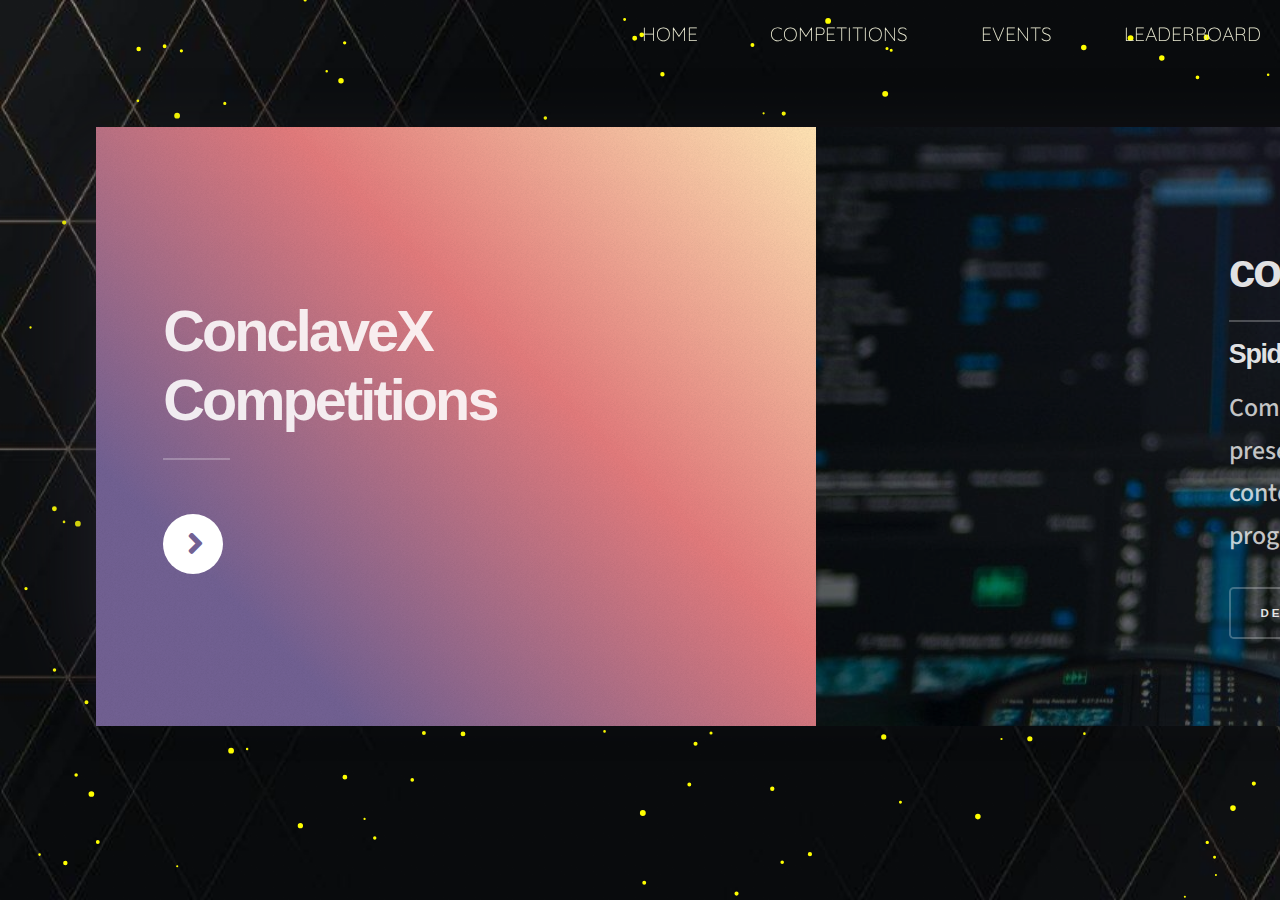
==== Events/index.html @ 96155883 "Description updated in events page" ====
<!DOCTYPE html>
<html>
  <head>
    <title>ConclaveX | Competitions</title>
    <meta charset="utf-8" />
    <meta
      name="viewport"
      content="width=device-width, initial-scale=1, user-scalable=no"
    />
    <link rel="stylesheet" href="assets/css/main.css" />
    <noscript
      ><link rel="stylesheet" href="assets/css/noscript.css"
    /></noscript>
    <link rel="stylesheet" href="./navBar.css" />
    <script src="https://ajax.googleapis.com/ajax/libs/jquery/3.5.1/jquery.min.js"></script>
  </head>
  <body class="is-preload">
    <header>
      <div class="container">
        <nav class="site-nav">
          <ul>
            <li>
              <a href="../index.html">Home</a>
            </li>
            <li>
              <a href="../Events/index.html">Competitions</a>
            </li>
            <li>
              <a href="../Timeline/index.html">Events</a>
            </li>
            <li>
              <a href="../Leaderboard/index.html">Leaderboard</a>
            </li>
            <!-- <li>
              <a href="../Sponsors/index.html">Sponsors</a>
            </li> -->
          </ul>
        </nav>

        <div class="menu-toggle">
          <div class="hamburger"></div>
        </div>
      </div>
    </header>
    <canvas id="canvas" style="z-index: 10"></canvas>
    <br /><br /><br /><br />
    <!-- Page Wrapper -->
    <div class="panel1">
      <div id="page-wrapper" style="padding-top: 0px; padding-bottom: 0px">
        <!-- Wrapper -->
        <div id="wrapper">
          <!-- <canvas id="canvas"></canvas> -->
          <!-- Panel (Banner) -->
          <section class="panel banner right">
            <div class="content color0 span-3-75">
              <h1 class="major">
                ConclaveX<br />
                Competitions
              </h1>
              <p></p>
              <ul class="actions">
                <li>
                  <a
                    href="#first"
                    class="button primary color1 circle icon solid fa-angle-right"
                    >Next</a
                  >
                </li>
              </ul>
            </div>
          </section>

          <!-- Panel (Spotlight) -->
          <section
            class="panel spotlight medium right"
            style="background: rgba(0, 0, 0, 1)"
            id="first"
          >
            <div class="content span-7">
              <h2 class="major">codeNITe AlgoCup</h2>
              <div
                style="
                  display: flex;
                  width: 100%;
                  justify-content: space-between;
                "
              >
                <h4>Spider R&D</h4>
                <h4>Prize: &#8377;10,000</h4>
              </div>
              <p>
                Competitive Programming Contest involves the host presenting a
                set of logical or mathematical problems, to the contestants, and
                they are required to write computer programs capable of solving
                each problem.
              </p>

              <div class="button-group">
                <a
                  href="https://drive.google.com/file/d/1dCBeblw1meexne8WSbhFyc6cxJ0Qz6Mx/preview"
                  target="_blank"
                >
                  <button class="doc-btn">Details</button>
                </a>
                <a href="https://forms.gle/6qBBxHABNHTsDBvBA" target="_blank">
                  <button class="reg-btn">Register</button>
                </a>
              </div>
            </div>
            <div
              class="image filtered tinted"
              style="filter: brightness(0.5)"
              data-position="top left"
            >
              <img src="images/image1.jpg" alt="" />
            </div>
          </section>

          <section class="panel spotlight medium right" id="first">
            <div class="content span-7">
              <h2 class="major">Startup Shipwreck</h2>
              <div
                style="
                  display: flex;
                  width: 100%;
                  justify-content: space-between;
                "
              >
                <h4>ECell NITT</h4>
                <h4>Prize: &#8377;5,000</h4>
              </div>
              <p>
                The contestants will be given a scenario where they represent a
                company as its CEO, with pertinent details about the company and
                its workings. They will be given some ridiculous accusations
                from which they have to talk their way out with that in mind.
              </p>
              <div class="button-group">
                <a
                  href="https://drive.google.com/file/d/1zapKwMAbffqoJK3kUroh25S2JULtA54h/preview"
                  target="_blank"
                >
                  <button class="doc-btn">Details</button>
                </a>
                <a href="https://forms.gle/JcY2nvhY3bEdbnMg6" target="_blank">
                  <button class="reg-btn">Register</button>
                </a>
              </div>
            </div>
            <div
              class="image filtered tinted"
              style="filter: brightness(0.4)"
              data-position="top left"
            >
              <img src="images/image2.jpg" alt="" />
            </div>
          </section>

          <section class="panel spotlight medium right" id="first">
            <div class="content span-7">
              <h2 class="major">VC Panic</h2>
              <div
                style="
                  display: flex;
                  width: 100%;
                  justify-content: space-between;
                "
              >
                <h4>ECell NITT</h4>
                <h4>Prize: &#8377;5,000</h4>
              </div>
              <p>
                This event aims to showcase the upcoming student startup ideas
                from NITT, which are being incubated with the help of ECell,
                NITT through its recently launched pre-incubation program,
                Headstart. Teams selected from Headstart will be asked to
                present their idea to the participants-the investors.
              </p>
              <div class="button-group">
                <a
                  href="https://drive.google.com/file/d/17oCuwj_k5wSfIdbIW7WRBSmyvov21-g2/preview"
                  target="_blank"
                >
                  <button class="doc-btn">Details</button>
                </a>
                <a href="https://forms.gle/7DkU2HsPRQxtEZJR8" target="_blank">
                  <button class="reg-btn">Register</button>
                </a>
              </div>
            </div>
            <div
              class="image filtered tinted"
              style="filter: brightness(0.4)"
              data-position="top left"
            >
              <img src="images/image3.jpg" alt="" />
            </div>
          </section>

          <section class="panel spotlight medium right" id="first">
            <div class="content span-7">
              <h2 class="major">Ideathon</h2>
              <div
                style="
                  display: flex;
                  width: 100%;
                  justify-content: space-between;
                "
              >
                <h4>WIN NITT</h4>
                <h4>Prize: &#8377;5,000</h4>
              </div>
              <p>
                An opportunity for all innovative thinkers to showcase their
                problem-solving skills by brainstorming creative solutions to
                help build a more equal future. A brainstorming session involves
                people meeting, to discuss, draw out, explain, and write down
                ideas to solve problems or to create something new.
              </p>
              <div class="button-group">
                <a
                  href="https://drive.google.com/file/d/1LCa8buLr_PKbZfVM3-zkoMitqhbJCyym/preview"
                  target="_blank"
                >
                  <button class="doc-btn">Details</button>
                </a>
                <a href="https://forms.gle/5UxuCaKQwMEmXUGq8" target="_blank">
                  <button class="reg-btn">Register</button>
                </a>
              </div>
            </div>
            <div
              class="image filtered tinted"
              style="filter: brightness(0.4)"
              data-position="top left"
            >
              <img src="images/image4.jpg" alt="" />
            </div>
          </section>

          <section class="panel spotlight medium right" id="first">
            <div class="content span-7">
              <h2 class="major">Research Dashboard</h2>
              <div
                style="
                  display: flex;
                  width: 100%;
                  justify-content: space-between;
                "
              >
                <h4>IEEE</h4>
                <h4>Prize: &#8377;5,000</h4>
              </div>

              <p>
                A poster presentation competition where researchers will be
                showcasing their work to research groups and communities across
                NITs. The event will be conducted in two streams - engineering
                and non-engineering. Researchers are invited to share their
                original research in the form of e-posters.
              </p>
              <div class="button-group">
                <a
                  href="https://drive.google.com/file/d/1kLWRir-btnAVBRAVBFZrfp8PIXT1L-SN/preview"
                  target="_blank"
                >
                  <button class="doc-btn">Details</button>
                </a>
                <a href="https://forms.gle/EpmhLh9LZ3JvpEXC6" target="_blank">
                  <button class="reg-btn">Register</button>
                </a>
              </div>
            </div>
            <div
              class="image filtered tinted"
              style="filter: brightness(0.4)"
              data-position="top left"
            >
              <img src="images/image5.jpg" alt="" />
            </div>
          </section>

          <section class="panel spotlight medium right" id="first">
            <div class="content span-7">
              <h2 class="major">Innovations Fair</h2>
              <div
                style="
                  display: flex;
                  width: 100%;
                  justify-content: space-between;
                "
              >
                <h4>IEEE Student Branch</h4>
                <h4>Prize: &#8377;3,000</h4>
              </div>

              <p>
                An event for researchers and students to showcase their
                innovations and findings in the form of pre-recorded videos, or
                live demonstrations (preferable).
              </p>
              <div class="button-group">
                <a
                  href="https://drive.google.com/file/d/1jSynmsZ7UJUyGkb50ZVoUee8VnFgfPpp/preview"
                  target="_blank"
                >
                  <button class="doc-btn">Details</button>
                </a>
                <a href="https://forms.gle/bsRd3EbNLExi8gaX9" target="_blank">
                  <button class="reg-btn">Register</button>
                </a>
              </div>
            </div>
            <div
              class="image filtered tinted"
              style="filter: brightness(0.4)"
              data-position="top left"
            >
              <img src="images/image6.jpg" alt="" />
            </div>
          </section>

          <section class="panel spotlight medium right" id="first">
            <div class="content span-7">
              <h2 class="major">Researchers Parley Panel Discussion</h2>
              <div
                style="
                  display: flex;
                  width: 100%;
                  justify-content: space-between;
                "
              >
                <h4>RSF NITT</h4>
                <h4>Prize: &#8377;5,000</h4>
              </div>

              <p>
                An event where researchers will battle with words and ideas on
                topics relevant to the current research scenario. The
                participants will be divided into panels where they will have to
                speak for or against the topic as decided by lots.
              </p>
              <div class="button-group">
                <a
                  href="https://drive.google.com/file/d/15y00295_b2FK65W5hDy9srRQnBPRlTUw/preview"
                  target="_blank"
                >
                  <button class="doc-btn">Details</button>
                </a>
                <a href="https://forms.gle/E9yuKE4QZKb8g5AA8" target="_blank">
                  <button class="reg-btn">Register</button>
                </a>
              </div>
            </div>
            <div
              class="image filtered tinted"
              style="filter: brightness(0.4)"
              data-position="top left"
            >
              <img src="images/image7.jpg" alt="" />
            </div>
          </section>

          <section class="panel spotlight medium right" id="first">
            <div class="content span-7">
              <h2 class="major">Gnarly Scout</h2>
              <div
                style="
                  display: flex;
                  width: 100%;
                  justify-content: space-between;
                "
              >
                <h4>RSF NITT</h4>
                <h4>Prize: &#8377;5,000</h4>
              </div>

              <p>
                Gnarly scout is an exciting virtual quest that tests the
                participants' vocabulary and technical skills. The game akin to
                the modern treasure hunt helps us know ourselves and our
                surroundings with a new outlook.
              </p>
              <div class="button-group">
                <a
                  href="https://drive.google.com/file/d/11DGbSplfEHa6t9PijNC7dGUPPV54f1bD/preview"
                  target="_blank"
                >
                  <button class="doc-btn">Details</button>
                </a>
                <a href="https://forms.gle/SfS7LybuEHtmMvmn9" target="_blank">
                  <button class="reg-btn">Register</button>
                </a>
              </div>
            </div>
            <div
              class="image filtered tinted"
              style="filter: brightness(0.4)"
              data-position="top left"
            >
              <img src="images/image8.jpg" alt="" />
            </div>
          </section>

          <section class="panel spotlight medium right" id="first">
            <div class="content span-7">
              <h2 class="major">NITT Designathon</h2>
              <h3>Design to Code</h3>
              <div
                style="
                  display: flex;
                  width: 100%;
                  justify-content: space-between;
                "
              >
                <h4>Graphique</h4>
                <h4>Prize: &#8377;10,000</h4>
              </div>

              <p>
                NITT DESIGNATHON is a 24-hour online hackathon for design
                students and developers who will become the next generation of
                UI and UX. It is an opportunity to use your programming skills
                to recreate an UI and compete against the best design students
                and developers across the country in a fast-paced environment.
              </p>
              <div class="button-group">
                <a
                  href="https://drive.google.com/file/d/11DNMSzQxy1NiFCd9Jsdx5WnZby9VS2Hf/preview"
                  target="_blank"
                >
                  <button class="doc-btn">Details</button>
                </a>
                <a href="https://forms.gle/J3C6BXX5foYPm8daA" target="_blank">
                  <button class="reg-btn">Register</button>
                </a>
              </div>
            </div>
            <div
              class="image filtered tinted"
              style="filter: brightness(0.4)"
              data-position="top left"
            >
              <img src="images/image9.jpg" alt="" />
            </div>
          </section>
          <section class="panel spotlight medium right" id="first">
            <div class="content span-7">
              <h2 class="major">NITT Designathon</h2>
              <h3>Complete Design</h3>
              <div
                style="
                  display: flex;
                  width: 100%;
                  justify-content: space-between;
                "
              >
                <h4>Graphique</h4>
                <h4>Prize: &#8377;10,000</h4>
              </div>

              <p>
                NITT DESIGNATHON is a 24-hour online hackathon for design
                students and developers who will become the next generation of
                UI and UX. It is an opportunity to compete against the best
                design students and developers across the country in a
                fast-paced environment.
              </p>
              <div class="button-group">
                <a
                  href="https://drive.google.com/file/d/11DNMSzQxy1NiFCd9Jsdx5WnZby9VS2Hf/preview"
                  target="_blank"
                >
                  <button class="doc-btn">Details</button>
                </a>
                <a href="https://forms.gle/KNnUc7J8P6tFDUiS9" target="_blank">
                  <button class="reg-btn">Register</button>
                </a>
              </div>
            </div>
            <div
              class="image filtered tinted"
              style="filter: brightness(0.4)"
              data-position="top left"
            >
              <img src="images/image9.jpg" alt="" />
            </div>
          </section>

          <section class="panel spotlight medium right" id="first">
            <div class="content span-7">
              <h2 class="major">Code Character</h2>
              <div
                style="
                  display: flex;
                  width: 100%;
                  justify-content: space-between;
                "
              >
                <h4>Delta Force</h4>
                <h4>Prize: &#8377;10,000</h4>
              </div>

              <p>
                A turn-based AI strategy programming contest, where each player
                is provided a fleet of bots that they can control using C++
                code. This is because C++ uses a range of paradigms.
              </p>
              <div class="button-group">
                <a
                  href="https://drive.google.com/file/d/1-r9_sP43tuW6-hC-QJNAVgIXGpb_iJf6/preview"
                  target="_blank"
                >
                  <button class="doc-btn">Details</button>
                </a>
                <a href="https://forms.gle/MP59BYqqaYvcPeQdA" target="_blank">
                  <button class="reg-btn">Register</button>
                </a>
              </div>
            </div>
            <div
              class="image filtered tinted"
              style="filter: brightness(0.4)"
              data-position="top left"
            >
              <img src="images/image10.jpg" alt="" />
            </div>
          </section>

          <section class="panel spotlight medium right" id="first">
            <div class="content span-7">
              <h2 class="major">Pitch Perfect</h2>
              <div
                style="
                  display: flex;
                  width: 100%;
                  justify-content: space-between;
                "
              >
                <h4>180 Degrees Consulting NIT Trichy</h4>
                <h4>Prize: &#8377;5,000</h4>
              </div>

              <p>
                Pitch Perfect is a case study competition that tests the
                knowledge, creativity and presentation skills of the
                contestants. It will consist of 2 rounds, one qualifier and the
                final round. It will serve as an experience to structure and
                formulate one’s theoretical knowledge to solve real world
                problems.
              </p>
              <div class="button-group">
                <a
                  href="https://drive.google.com/file/d/12adSUiZlfQsrce5_pihlqphAAlxmK4U0/preview"
                  target="_blank"
                >
                  <button class="doc-btn">Details</button>
                </a>
                <a href="https://forms.gle/CbX4aKqBMs8J5oLt7" target="_blank">
                  <button class="reg-btn">Register</button>
                </a>
              </div>
            </div>
            <div
              class="image filtered tinted"
              style="filter: brightness(0.4)"
              data-position="top left"
            >
              <img src="images/image11.jpg" alt="" />
            </div>
          </section>
        </div>
      </div>
    </div>
    <br /><br />
    <!-- Scripts -->
    <script src="../index.js"></script>
    <script src="assets/js/jquery.min.js"></script>
    <script src="assets/js/browser.min.js"></script>
    <script src="assets/js/breakpoints.min.js"></script>
    <script src="assets/js/main.js"></script>
  </body>
</html>
---- Events/assets/css/main.css ----
@import url(fontawesome-all.min.css);
@import url("https://fonts.googleapis.com/css?family=Source+Sans+Pro:300,400,300i,400i");

html,
body,
div,
span,
applet,
object,
iframe,
h1,
h2,
h3,
h4,
h5,
h6,
p,
blockquote,
pre,
a,
abbr,
acronym,
address,
big,
cite,
code,
del,
dfn,
em,
img,
ins,
kbd,
q,
s,
samp,
small,
strike,
strong,
sub,
sup,
tt,
var,
b,
u,
i,
center,
dl,
dt,
dd,
ol,
ul,
li,
fieldset,
form,
label,
legend,
table,
caption,
tbody,
tfoot,
thead,
tr,
th,
td,
article,
aside,
canvas,
details,
embed,
figure,
figcaption,
footer,
header,
hgroup,
menu,
nav,
output,
ruby,
section,
summary,
time,
mark,
audio,
video {
  margin: 0;
  padding: 0;
  border: 0;
  font-size: 100%;
  font: inherit;
  vertical-align: baseline;
}

article,
aside,
details,
figcaption,
figure,
footer,
header,
hgroup,
menu,
nav,
section {
  display: block;
}

body {
  line-height: 1;
  display: block !important;
  overflow: auto !important;
}

ol,
ul {
  list-style: none;
}

blockquote,
q {
  quotes: none;
}

blockquote:before,
blockquote:after,
q:before,
q:after {
  content: "";
  content: none;
}

table {
  border-collapse: collapse;
  border-spacing: 0;
}

body {
  -webkit-text-size-adjust: none;
}

mark {
  background-color: transparent;
  color: inherit;
}

input::-moz-focus-inner {
  border: 0;
  padding: 0;
}

input,
select,
textarea {
  -moz-appearance: none;
  -webkit-appearance: none;
  -ms-appearance: none;
  appearance: none;
}

/* Page */

@-moz-keyframes load-spinner {
  0% {
    -moz-transform: rotate(0deg);
    -webkit-transform: rotate(0deg);
    -ms-transform: rotate(0deg);
    transform: rotate(0deg);
  }

  100% {
    -moz-transform: rotate(360deg);
    -webkit-transform: rotate(360deg);
    -ms-transform: rotate(360deg);
    transform: rotate(360deg);
  }
}

@-webkit-keyframes load-spinner {
  0% {
    -moz-transform: rotate(0deg);
    -webkit-transform: rotate(0deg);
    -ms-transform: rotate(0deg);
    transform: rotate(0deg);
  }

  100% {
    -moz-transform: rotate(360deg);
    -webkit-transform: rotate(360deg);
    -ms-transform: rotate(360deg);
    transform: rotate(360deg);
  }
}

@-ms-keyframes load-spinner {
  0% {
    -moz-transform: rotate(0deg);
    -webkit-transform: rotate(0deg);
    -ms-transform: rotate(0deg);
    transform: rotate(0deg);
  }

  100% {
    -moz-transform: rotate(360deg);
    -webkit-transform: rotate(360deg);
    -ms-transform: rotate(360deg);
    transform: rotate(360deg);
  }
}

@keyframes load-spinner {
  0% {
    -moz-transform: rotate(0deg);
    -webkit-transform: rotate(0deg);
    -ms-transform: rotate(0deg);
    transform: rotate(0deg);
  }

  100% {
    -moz-transform: rotate(360deg);
    -webkit-transform: rotate(360deg);
    -ms-transform: rotate(360deg);
    transform: rotate(360deg);
  }
}

@-ms-viewport {
  width: device-width;
}

html {
  width: 100%;
  height: 100%;
}

html {
  box-sizing: border-box;
}

*,
*:before,
*:after {
  box-sizing: inherit;
}

body {
  display: -moz-flex;
  display: -webkit-flex;
  display: -ms-flex;
  display: flex;
  -moz-align-items: center;
  -webkit-align-items: center;
  -ms-align-items: center;
  align-items: center;
  -moz-justify-content: -moz-flex-start;
  -webkit-justify-content: -webkit-flex-start;
  -ms-justify-content: -ms-flex-start;
  justify-content: flex-start;
  -ms-overflow-style: scrollbar;
  width: 100%;
  height: 100%;
  min-height: 30rem;
  overflow: hidden;
}

body:before {
  -moz-animation: load-spinner 1s infinite linear;
  -webkit-animation: load-spinner 1s infinite linear;
  -ms-animation: load-spinner 1s infinite linear;
  animation: load-spinner 1s infinite linear;
  -moz-transition: opacity 0.25s ease;
  -webkit-transition: opacity 0.25s ease;
  -ms-transition: opacity 0.25s ease;
  transition: opacity 0.25s ease;
  -moz-transition-delay: 0s;
  -webkit-transition-delay: 0s;
  -ms-transition-delay: 0s;
  transition-delay: 0s;
  pointer-events: none;
  content: "";
  display: block;
  position: absolute;
  top: 50%;
  left: 50%;
  width: 4rem;
  height: 4rem;
  margin: -1rem 0 0 -1rem;
  background-image: url("data:image/svg+xml;charset=utf8,%3Csvg xmlns='http://www.w3.org/2000/svg' xmlns:xlink='http://www.w3.org/1999/xlink' width='96px' height='96px' viewBox='0 0 96 96' zoomAndPan='disable'%3E%3Cstyle%3Ecircle %7Bfill: transparent%3B stroke: %232e2b37%3B stroke-width: 1.5px%3B %7D%3C/style%3E%3Cdefs%3E%3CclipPath id='corner'%3E%3Cpolygon points='0,0 48,0 48,48 96,48 96,96 0,96' /%3E%3C/clipPath%3E%3C/defs%3E%3Cg clip-path='url(%23corner)'%3E%3Ccircle cx='48' cy='48' r='32'/%3E%3C/g%3E%3C/svg%3E");
  background-position: center;
  background-repeat: no-repeat;
  background-size: 4rem;
  opacity: 0;
}

body:after {
  pointer-events: none;
  content: "";
  display: block;
  position: fixed;
  top: 0;
  left: 0;
  width: 100%;
  height: 100%;
  z-index: -1;
  background-attachment: fixed;
  background-color: #e1e6e1;
  background-image: url("../../images/overlay.png"), url("../../images/bg.jpg");
  background-repeat: repeat, repeat-x;
  background-size: 128px 128px, cover;
}

body.is-preload *,
body.is-preload *:before,
body.is-preload *:after {
  -moz-animation: none !important;
  -webkit-animation: none !important;
  -ms-animation: none !important;
  animation: none !important;
  -moz-transition: none !important;
  -webkit-transition: none !important;
  -ms-transition: none !important;
  transition: none !important;
}

body.is-preload:before {
  -moz-transition: opacity 1s ease;
  -webkit-transition: opacity 1s ease;
  -ms-transition: opacity 1s ease;
  transition: opacity 1s ease;
  -moz-transition-delay: 0.75s;
  -webkit-transition-delay: 0.75s;
  -ms-transition-delay: 0.75s;
  transition-delay: 0.75s;
  opacity: 0.25;
}

@media screen and (max-width: 736px) {
  html {
    height: auto;
  }

  body {
    height: auto;
    overflow-x: hidden;
    overflow-y: auto;
  }
}

@media screen and (max-width: 480px) {
  html,
  body {
    min-width: 320px;
  }
}

/* Typography */

html {
  font-size: 18pt;
  font-size: 1vmax;
}

@media screen and (max-width: 1680px) {
  html {
    font-size: 12pt;
    font-size: 1.1vmax;
  }
}

@media screen and (max-width: 1280px) {
  html {
    font-size: 11pt;
    font-size: 1.5vmax;
  }
}

body,
input,
select,
textarea {
  color: rgba(255, 255, 255, 0.75);
  font-family: "Source Sans Pro", Helvetica, sans-serif;
  font-size: 1rem;
  font-weight: 300;
  line-height: 1.65;
}

a {
  -moz-transition: color 0.2s ease-in-out, border-bottom-color 0.2s ease-in-out;
  -webkit-transition: color 0.2s ease-in-out,
    border-bottom-color 0.2s ease-in-out;
  -ms-transition: color 0.2s ease-in-out, border-bottom-color 0.2s ease-in-out;
  transition: color 0.2s ease-in-out, border-bottom-color 0.2s ease-in-out;
  color: inherit;
  border-bottom: dotted 1px;
  text-decoration: none;
}

a:hover {
  border-bottom-color: transparent;
  color: #ffe4b4;
}

strong,
b {
  color: rgba(255, 255, 255, 0.875);
  font-weight: 400;
}

em,
i {
  font-style: italic;
}

p {
  margin: 0 0 1.5rem 0;
  font-size: 1.35rem;
  font-weight: 500;
}

body.is-ie p {
  width: 100%;
}

h1,
h2,
h3,
h4,
h5,
h6 {
  color: rgba(255, 255, 255, 0.875);
  font-family: Arial, Helvetica, sans-serif;
  font-weight: 700;
  line-height: 1.3;
  margin: 0 0 0.75rem 0;
  letter-spacing: -0.05em;
}

h1 a,
h2 a,
h3 a,
h4 a,
h5 a,
h6 a {
  color: inherit;
  text-decoration: none;
}

h1.major,
h2.major,
h3.major {
  position: relative;
}

h1.major:after,
h2.major:after,
h3.major:after {
  content: "";
  position: absolute;
  left: 0;
  width: 3.5rem;
  height: 0.1rem;
  background-color: rgba(255, 255, 255, 0.25);
}

h1 {
  font-size: 3rem;
  line-height: 1.2;
}

h1.major {
  margin: 0 0 2.625rem 0;
}

h1.major:after {
  bottom: -1.325rem;
}

h2 {
  font-size: 2.5rem;
  line-height: 1.2;
}

h2.major {
  margin: 0 0 1.9875rem 0;
}

h2.major:after {
  bottom: -1.2rem;
}

h3 {
  font-size: 1.325rem;
}

h3.major {
  margin: 0 0 1.875rem 0;
}

h3.major:after {
  bottom: -0.75rem;
}

h4 {
  font-size: 1.4rem;
}

h5 {
  font-size: 0.9rem;
}

h6 {
  font-size: 0.7rem;
}

sub {
  font-size: 0.8rem;
  position: relative;
  top: 0.5rem;
}

sup {
  font-size: 0.8rem;
  position: relative;
  top: -0.5rem;
}

blockquote {
  border-left: solid 0.25rem rgba(255, 255, 255, 0.25);
  font-style: italic;
  margin: 0 0 1.5rem 0;
  padding: 0.375rem 0 0.375rem 1.5rem;
}

code {
  background: rgba(255, 255, 255, 0.075);
  border-radius: 0.25rem;
  font-family: "Courier New", monospace;
  font-size: 0.8rem;
  margin: 0 0.25rem;
  padding: 0.25rem 0.65rem;
}

pre {
  -webkit-overflow-scrolling: touch;
  font-family: "Courier New", monospace;
  font-size: 0.8rem;
  margin: 0 0 1.5rem 0;
  white-space: pre-wrap;
}

pre code {
  display: block;
  line-height: 1.625;
  padding: 1rem 1.5rem;
  overflow-x: auto;
  margin: 0;
}

hr {
  border: 0;
  border-bottom: solid 2px rgba(255, 255, 255, 0.25);
  margin: 1.875rem 0;
}

.align-left {
  text-align: left;
}

.align-center {
  text-align: center;
}

.align-right {
  text-align: right;
}

@media screen and (max-width: 736px) {
  html {
    font-size: 12pt;
  }

  h1 {
    font-size: 2.25rem;
    line-height: 1.2;
  }

  h1.major {
    margin: 0 0 2.625rem 0;
  }

  h1.major:after {
    bottom: -1.325rem;
  }

  h2 {
    font-size: 1.5rem;
    line-height: 1.2;
  }

  h2.major {
    margin: 0 0 1.9875rem 0;
  }

  h2.major:after {
    bottom: -1.2rem;
  }

  h3 {
    font-size: 1rem;
  }

  h3.major {
    margin: 0 0 1.875rem 0;
  }

  h3.major:after {
    bottom: -0.75rem;
  }

  h4 {
    font-size: 1rem;
  }

  h5 {
    font-size: 0.9rem;
  }

  h6 {
    font-size: 0.7rem;
  }

  h1 br,
  h2 br,
  h3 br,
  h4 br,
  h5 br,
  h6 br {
    display: none;
  }
}

@media screen and (max-width: 360px) {
  html {
    font-size: 11pt;
  }
}

/* Form */

form {
  margin: 0 0 1.5rem 0;
}

form > :last-child {
  margin-bottom: 0;
}

form > .fields {
  display: -moz-flex;
  display: -webkit-flex;
  display: -ms-flex;
  display: flex;
  -moz-flex-wrap: wrap;
  -webkit-flex-wrap: wrap;
  -ms-flex-wrap: wrap;
  flex-wrap: wrap;
  width: calc(100% + 3rem);
  margin: -1.5rem 0 1.5rem -1.5rem;
}

form > .fields > .field {
  -moz-flex-grow: 0;
  -webkit-flex-grow: 0;
  -ms-flex-grow: 0;
  flex-grow: 0;
  -moz-flex-shrink: 0;
  -webkit-flex-shrink: 0;
  -ms-flex-shrink: 0;
  flex-shrink: 0;
  padding: 1.5rem 0 0 1.5rem;
  width: calc(100% - 1.5rem);
}

form > .fields > .field.half {
  width: calc(50% - 0.75rem);
}

form > .fields > .field.third {
  width: calc(100% / 3 - 0.5rem);
}

form > .fields > .field.quarter {
  width: calc(25% - 0.375rem);
}

@media screen and (max-width: 736px) {
  form > .fields {
    width: calc(100% + 2.25rem);
    margin: -1.125rem 0 1.5rem -1.125rem;
  }

  form > .fields > .field {
    padding: 1.125rem 0 0 1.125rem;
    width: calc(100% - 1.125rem);
  }

  form > .fields > .field.half {
    width: calc(100% - 1.125rem);
  }

  form > .fields > .field.third {
    width: calc(100% - 1.125rem);
  }

  form > .fields > .field.quarter {
    width: calc(100% - 1.125rem);
  }
}

label {
  color: rgba(255, 255, 255, 0.875);
  display: block;
  font-family: Arial, Helvetica, sans-serif;
  font-size: 0.8rem;
  font-weight: 700;
  margin: 0 0 0.4875rem 0;
}

input[type="text"],
input[type="password"],
input[type="email"],
input[type="tel"],
select,
textarea {
  -moz-appearance: none;
  -webkit-appearance: none;
  -ms-appearance: none;
  appearance: none;
  background: transparent;
  border: solid 2px rgba(255, 255, 255, 0.25);
  border-radius: 0.25rem;
  color: inherit;
  display: block;
  outline: 0;
  padding: 0 0.75rem;
  text-decoration: none;
  width: 100%;
}

input[type="text"]:invalid,
input[type="password"]:invalid,
input[type="email"]:invalid,
input[type="tel"]:invalid,
select:invalid,
textarea:invalid {
  box-shadow: none;
}

input[type="text"]:focus,
input[type="password"]:focus,
input[type="email"]:focus,
input[type="tel"]:focus,
select:focus,
textarea:focus {
  border-color: #ffe4b4;
}

option {
  background-color: rgba(255, 255, 255, 0.875);
  color: #2e2b37;
}

select {
  background-image: url("data:image/svg+xml;charset=utf8,%3Csvg xmlns='http://www.w3.org/2000/svg' width='40' height='40' preserveAspectRatio='none' viewBox='0 0 40 40'%3E%3Cpath d='M9.4,12.3l10.4,10.4l10.4-10.4c0.2-0.2,0.5-0.4,0.9-0.4c0.3,0,0.6,0.1,0.9,0.4l3.3,3.3c0.2,0.2,0.4,0.5,0.4,0.9 c0,0.4-0.1,0.6-0.4,0.9L20.7,31.9c-0.2,0.2-0.5,0.4-0.9,0.4c-0.3,0-0.6-0.1-0.9-0.4L4.3,17.3c-0.2-0.2-0.4-0.5-0.4-0.9 c0-0.4,0.1-0.6,0.4-0.9l3.3-3.3c0.2-0.2,0.5-0.4,0.9-0.4S9.1,12.1,9.4,12.3z' fill='rgba(255, 255, 255, 0.25)' /%3E%3C/svg%3E");
  background-size: 1.25rem;
  background-repeat: no-repeat;
  background-position: calc(100% - 1rem) center;
  height: 2.5rem;
  padding-right: 2.5rem;
  text-overflow: ellipsis;
}

select option {
  color: rgba(255, 255, 255, 0.875);
  background: #2e2b37;
}

select:focus::-ms-value {
  background-color: transparent;
}

select::-ms-expand {
  display: none;
}

input[type="text"],
input[type="password"],
input[type="email"],
select {
  height: 2.5rem;
}

textarea {
  padding: 0.75rem 1rem;
}

input[type="checkbox"],
input[type="radio"] {
  -moz-appearance: none;
  -webkit-appearance: none;
  -ms-appearance: none;
  appearance: none;
  display: block;
  float: left;
  margin-right: -2rem;
  opacity: 0;
  width: 1rem;
  z-index: -1;
}

input[type="checkbox"] + label,
input[type="radio"] + label {
  text-decoration: none;
  position: relative;
  color: rgba(255, 255, 255, 0.75);
  cursor: pointer;
  display: inline-block;
  font-size: 1rem;
  font-weight: 300;
  margin-bottom: 0;
  padding-left: 2.5rem;
  padding-right: 1rem;
}

input[type="checkbox"] + label:before,
input[type="radio"] + label:before {
  -moz-osx-font-smoothing: grayscale;
  -webkit-font-smoothing: antialiased;
  display: inline-block;
  font-style: normal;
  font-variant: normal;
  text-rendering: auto;
  line-height: 1;
  text-transform: none !important;
  font-family: "Font Awesome 5 Free";
  font-weight: 900;
}

input[type="checkbox"] + label:before,
input[type="radio"] + label:before {
  content: "";
  display: inline-block;
  font-size: 0.8rem;
  position: absolute;
  top: 0;
  left: 0;
  width: 1.6875rem;
  height: 1.6875rem;
  line-height: 1.6875rem;
  background: rgba(255, 255, 255, 0.075);
  border: solid 1px rgba(255, 255, 255, 0.25);
  border-radius: 0.25rem;
  color: #2e2b37;
  text-align: center;
}

body.is-ie input[type="checkbox"] + label:before,
body.is-ie input[type="radio"] + label:before {
  line-height: 1.5;
}

input[type="checkbox"]:checked + label:before,
input[type="radio"]:checked + label:before {
  content: "\f00c";
  background: rgba(255, 255, 255, 0.875);
  border-color: rgba(255, 255, 255, 0.875);
}

input[type="checkbox"]:focus + label:before,
input[type="radio"]:focus + label:before {
  border-color: #ffe4b4;
  box-shadow: 0 0 0 1px #ffe4b4;
}

input[type="checkbox"]:focus:checked + label:before,
input[type="radio"]:focus:checked + label:before {
  background: #ffe4b4;
}

input[type="checkbox"].color1 + label:before,
input[type="radio"].color1 + label:before {
  color: #726193;
}

input[type="checkbox"].color2 + label:before,
input[type="radio"].color2 + label:before {
  color: #e37b7c;
}

input[type="checkbox"].color3 + label:before,
input[type="radio"].color3 + label:before {
  color: #ffe4b4;
}

input[type="checkbox"].color4 + label:before,
input[type="radio"].color4 + label:before {
  color: #353865;
}

input[type="checkbox"] + label:before {
  border-radius: 0.25rem;
}

input[type="radio"] + label:before {
  border-radius: 100%;
}

::-webkit-input-placeholder {
  color: rgba(255, 255, 255, 0.5) !important;
  opacity: 1;
}

:-moz-placeholder {
  color: rgba(255, 255, 255, 0.5) !important;
  opacity: 1;
}

::-moz-placeholder {
  color: rgba(255, 255, 255, 0.5) !important;
  opacity: 1;
}

:-ms-input-placeholder {
  color: rgba(255, 255, 255, 0.5) !important;
  opacity: 1;
}

/* Icon */

.icon {
  text-decoration: none;
  position: relative;
  border-bottom: none;
}

.icon:before {
  -moz-osx-font-smoothing: grayscale;
  -webkit-font-smoothing: antialiased;
  display: inline-block;
  font-style: normal;
  font-variant: normal;
  text-rendering: auto;
  line-height: 1;
  text-transform: none !important;
  font-family: "Font Awesome 5 Free";
  font-weight: 400;
}

.icon > .label {
  display: none;
}

.icon:before {
  line-height: inherit;
}

.icon.solid:before {
  font-weight: 900;
}

.icon.brands:before {
  font-family: "Font Awesome 5 Brands";
}

/* Image */

.image {
  display: inline-block;
  position: relative;
  border: 0;
}

.image.filtered:after {
  /* background-image: linear-gradient(
    45deg,
    rgba(114, 97, 147, 0.25) 25%,
    rgba(227, 123, 124, 0.25) 50%,
    rgba(255, 228, 180, 0.25)
  ); */
  background-size: 128px 128px, auto;
  pointer-events: none;
  content: "";
  position: absolute;
  top: 0;
  left: 0;
  width: 100%;
  height: 100%;
  opacity: 1;
  z-index: 1;
}

.image.filtered.tinted:after {
  /* background-image: url("../../images/overlay.png"),
    linear-gradient(
      45deg,
      rgba(114, 97, 147, 0.25) 25%,
      rgba(227, 123, 124, 0.25) 50%,
      rgba(255, 228, 180, 0.25)
    ),
    linear-gradient(0deg, rgba(0, 0, 0, 0.125), rgba(0, 0, 0, 0.125)); */
  background-size: 128px 128px, auto, auto;
}

.image[data-position] img {
  -moz-object-fit: cover;
  -webkit-object-fit: cover;
  -ms-object-fit: cover;
  object-fit: cover;
  display: block;
  position: absolute;
  top: 0;
  left: 0;
  width: 100%;
  height: 100%;
}

.image[data-position="top left"] img {
  -moz-object-position: top left;
  -webkit-object-position: top left;
  -ms-object-position: top left;
  object-position: top left;
}

.image[data-position="top"] img {
  -moz-object-position: top;
  -webkit-object-position: top;
  -ms-object-position: top;
  object-position: top;
}

.image[data-position="top right"] img {
  -moz-object-position: top right;
  -webkit-object-position: top right;
  -ms-object-position: top right;
  object-position: top right;
}

.image[data-position="right"] img {
  -moz-object-position: right;
  -webkit-object-position: right;
  -ms-object-position: right;
  object-position: right;
}

.image[data-position="bottom right"] img {
  -moz-object-position: bottom right;
  -webkit-object-position: bottom right;
  -ms-object-position: bottom right;
  object-position: bottom right;
}

.image[data-position="bottom"] img {
  -moz-object-position: bottom;
  -webkit-object-position: bottom;
  -ms-object-position: bottom;
  object-position: bottom;
}

.image[data-position="bottom left"] img {
  -moz-object-position: bottom left;
  -webkit-object-position: bottom left;
  -ms-object-position: bottom left;
  object-position: bottom left;
}

.image[data-position="left"] img {
  -moz-object-position: left;
  -webkit-object-position: left;
  -ms-object-position: left;
  object-position: left;
}

.image[data-position="center"] img {
  -moz-object-position: center;
  -webkit-object-position: center;
  -ms-object-position: center;
  object-position: center;
}

.image[data-position="25% 25%"] img {
  -moz-object-position: 25% 25%;
  -webkit-object-position: 25% 25%;
  -ms-object-position: 25% 25%;
  object-position: 25% 25%;
}

.image[data-position="75% 25%"] img {
  -moz-object-position: 75% 25%;
  -webkit-object-position: 75% 25%;
  -ms-object-position: 75% 25%;
  object-position: 75% 25%;
}

.image[data-position="75% 75%"] img {
  -moz-object-position: 75% 75%;
  -webkit-object-position: 75% 75%;
  -ms-object-position: 75% 75%;
  object-position: 75% 75%;
}

.image[data-position="25% 75%"] img {
  -moz-object-position: 25% 75%;
  -webkit-object-position: 25% 75%;
  -ms-object-position: 25% 75%;
  object-position: 25% 75%;
}

.image img {
  display: block;
}

.image.left,
.image.right {
  max-width: 40%;
}

.image.left img,
.image.right img {
  width: 100%;
}

.image.left {
  float: left;
  padding: 0 1.5rem 1rem 0;
  top: 0.25rem;
}

.image.right {
  float: right;
  padding: 0 0 1rem 1.5rem;
  top: 0.25rem;
}

.image.fit {
  display: block;
  margin: 0 0 1.5rem 0;
  width: 100%;
}

.image.fit img {
  width: 100%;
}

.image.main {
  display: block;
  margin: 0 0 2.25rem 0;
  width: 100%;
}

.image.main img {
  width: 100%;
}

/* List */

ol {
  list-style: decimal;
  margin: 0 0 1.5rem 0;
  padding-left: 1.25rem;
}

ol li {
  padding-left: 0.25rem;
}

ul {
  list-style: disc;
  margin: 0 0 1.5rem 0;
  padding-left: 1rem;
}

ul li {
  padding-left: 0.5rem;
}

ul.alt {
  list-style: none;
  padding-left: 0;
}

ul.alt li {
  border-top: solid 1px rgba(255, 255, 255, 0.25);
  padding: 0.5rem 0;
}

ul.alt li:first-child {
  border-top: 0;
  padding-top: 0;
}

dl {
  margin: 0 0 1.5rem 0;
}

dl dt {
  display: block;
  font-weight: 400;
  margin: 0 0 0.75rem 0;
}

dl dd {
  margin-left: 1.5rem;
}

/* Actions */

ul.actions {
  display: -moz-flex;
  display: -webkit-flex;
  display: -ms-flex;
  display: flex;
  cursor: default;
  list-style: none;
  margin-left: -0.75rem;
  padding-left: 0;
}

ul.actions li {
  padding: 0 0 0 0.75rem;
  vertical-align: middle;
}

ul.actions.special {
  -moz-justify-content: center;
  -webkit-justify-content: center;
  -ms-justify-content: center;
  justify-content: center;
  width: 100%;
  margin-left: 0;
}

ul.actions.special li:first-child {
  padding-left: 0;
}

ul.actions.stacked {
  -moz-flex-direction: column;
  -webkit-flex-direction: column;
  -ms-flex-direction: column;
  flex-direction: column;
  margin-left: 0;
}

ul.actions.stacked li {
  padding: 0.975rem 0 0 0;
}

ul.actions.stacked li:first-child {
  padding-top: 0;
}

ul.actions.fit {
  width: calc(100% + 0.75rem);
}

ul.actions.fit li {
  -moz-flex-grow: 1;
  -webkit-flex-grow: 1;
  -ms-flex-grow: 1;
  flex-grow: 1;
  -moz-flex-shrink: 1;
  -webkit-flex-shrink: 1;
  -ms-flex-shrink: 1;
  flex-shrink: 1;
  width: 100%;
}

ul.actions.fit li > * {
  width: 100%;
}

ul.actions.fit.stacked {
  width: 100%;
}

/* Icons */

ul.icons {
  cursor: default;
  list-style: none;
  padding-left: 0;
}

ul.icons li {
  display: inline-block;
  padding: 0 1rem 0 0;
}

ul.icons li:last-child {
  padding-right: 0;
}

ul.icons li .icon:before {
  font-size: 1.25em;
}

/* Grid Icons */

ul.grid-icons {
  display: -moz-flex;
  display: -webkit-flex;
  display: -ms-flex;
  display: flex;
  -moz-flex-wrap: wrap;
  -webkit-flex-wrap: wrap;
  -ms-flex-wrap: wrap;
  flex-wrap: wrap;
  -moz-justify-content: center;
  -webkit-justify-content: center;
  -ms-justify-content: center;
  justify-content: center;
  list-style: none;
  margin: 0 0 1.5rem 0;
  padding-left: 0;
}

ul.grid-icons .icon {
  display: block;
  position: relative;
  width: 100%;
  text-align: center;
}

ul.grid-icons .icon:before {
  display: block;
  width: 6rem;
  height: 6rem;
  line-height: 6rem;
  border-radius: 6rem;
  box-shadow: inset 0 0 0 2px rgba(255, 255, 255, 0.25);
  font-size: 2.5rem;
  margin: 0 auto;
  text-align: center;
}

body.is-ie ul.grid-icons .icon:before {
  line-height: 2.375;
}

ul.grid-icons > li {
  -moz-flex-grow: 0;
  -webkit-flex-grow: 0;
  -ms-flex-grow: 0;
  flex-grow: 0;
  -moz-flex-shrink: 0;
  -webkit-flex-shrink: 0;
  -ms-flex-shrink: 0;
  flex-shrink: 0;
  position: relative;
  margin: 1.5rem 0 0 1.5rem;
  padding-left: 0;
}

ul.grid-icons.connected > li:before {
  content: "";
  display: block;
  position: absolute;
  width: 1.5rem;
  height: 2px;
  top: 50%;
  left: -1.5rem;
  background-color: rgba(255, 255, 255, 0.25);
}

ul.grid-icons.connected > li:after {
  content: "";
  display: block;
  position: absolute;
  width: 2px;
  height: 1.5rem;
  top: -1.5rem;
  left: 50%;
  background-color: rgba(255, 255, 255, 0.25);
}

ul.grid-icons.two {
  width: 14rem;
}

ul.grid-icons.two > li:nth-child(-n + 2) {
  margin-top: 0;
}

ul.grid-icons.two > li:nth-child(-n + 2):after {
  display: none;
}

ul.grid-icons.two > li:nth-child(2n - 1) {
  margin-left: 0;
}

ul.grid-icons.two > li:nth-child(2n - 1):before {
  display: none;
}

ul.grid-icons.three {
  width: 21.5rem;
}

ul.grid-icons.three > li:nth-child(-n + 3) {
  margin-top: 0;
}

ul.grid-icons.three > li:nth-child(-n + 3):after {
  display: none;
}

ul.grid-icons.three > li:nth-child(3n - 2) {
  margin-left: 0;
}

ul.grid-icons.three > li:nth-child(3n - 2):before {
  display: none;
}

ul.grid-icons.four {
  width: 29rem;
}

ul.grid-icons.four > li:nth-child(-n + 4) {
  margin-top: 0;
}

ul.grid-icons.four > li:nth-child(-n + 4):after {
  display: none;
}

ul.grid-icons.four > li:nth-child(4n - 3) {
  margin-left: 0;
}

ul.grid-icons.four > li:nth-child(4n - 3):before {
  display: none;
}

@media screen and (max-width: 736px) {
  ul.grid-icons {
    -moz-justify-content: -moz-flex-start;
    -webkit-justify-content: -webkit-flex-start;
    -ms-justify-content: -ms-flex-start;
    justify-content: flex-start;
    width: 100% !important;
    margin: -1rem 0 1.5rem -1rem;
  }

  ul.grid-icons .icon:before {
    width: 4.5rem;
    height: 4.5rem;
    line-height: 4.5rem;
    font-size: 1.75rem;
  }

  ul.grid-icons > li {
    margin: 1rem 0 0 1rem !important;
  }

  ul.grid-icons > li:before {
    display: none !important;
  }

  ul.grid-icons > li:after {
    display: none !important;
  }
}

/* Contact Icons */

ul.contact-icons {
  list-style: none;
  padding-left: 0;
}

ul.contact-icons > li {
  margin: 1.25rem 0 0 0;
  padding-left: 0;
}

ul.contact-icons > li:before {
  display: inline-block;
  width: 2.25rem;
  height: 2.25rem;
  line-height: 2.25rem;
  border-radius: 2.25rem;
  background-color: white;
  color: #2e2b37;
  cursor: default;
  font-size: 1.125rem;
  margin-right: 1rem;
  text-align: center;
  vertical-align: middle;
}

body.is-ie ul.contact-icons > li:before {
  line-height: 2.125;
}

ul.contact-icons > li a {
  border-bottom: 0;
}

ul.contact-icons.color1 > li:before {
  color: #726193;
}

ul.contact-icons.color2 > li:before {
  color: #e37b7c;
}

ul.contact-icons.color3 > li:before {
  color: #ffe4b4;
}

ul.contact-icons.color4 > li:before {
  color: #353865;
}

/* Table */

.table-wrapper {
  -webkit-overflow-scrolling: touch;
  overflow-x: auto;
}

table {
  margin: 0 0 1.5rem 0;
  width: 100%;
}

table tbody tr {
  border: solid 1px rgba(255, 255, 255, 0.25);
  border-left: 0;
  border-right: 0;
}

table tbody tr:nth-child(2n + 1) {
  background-color: rgba(255, 255, 255, 0.075);
}

table td {
  padding: 0.75rem 0.75rem;
}

table th {
  color: rgba(255, 255, 255, 0.875);
  font-size: 0.9rem;
  font-weight: 400;
  padding: 0 0.75rem 0.75rem 0.75rem;
  text-align: left;
}

table thead {
  border-bottom: solid 2px rgba(255, 255, 255, 0.25);
}

table tfoot {
  border-top: solid 2px rgba(255, 255, 255, 0.25);
}

table.alt {
  border-collapse: separate;
}

table.alt tbody tr td {
  border: solid 1px rgba(255, 255, 255, 0.25);
  border-left-width: 0;
  border-top-width: 0;
}

table.alt tbody tr td:first-child {
  border-left-width: 1px;
}

table.alt tbody tr:first-child td {
  border-top-width: 1px;
}

table.alt thead {
  border-bottom: 0;
}

table.alt tfoot {
  border-top: 0;
}

/* Button */

input[type="submit"],
input[type="reset"],
input[type="button"],
button,
.button {
  -moz-appearance: none;
  -webkit-appearance: none;
  -ms-appearance: none;
  appearance: none;
  -moz-transition: background-color 0.2s ease-in-out,
    box-shadow 0.2s ease-in-out, color 0.2s ease-in-out;
  -webkit-transition: background-color 0.2s ease-in-out,
    box-shadow 0.2s ease-in-out, color 0.2s ease-in-out;
  -ms-transition: background-color 0.2s ease-in-out, box-shadow 0.2s ease-in-out,
    color 0.2s ease-in-out;
  transition: background-color 0.2s ease-in-out, box-shadow 0.2s ease-in-out,
    color 0.2s ease-in-out;
  background-color: transparent;
  border: 0;
  border-radius: 0.25rem;
  box-shadow: inset 0 0 0 2px rgba(255, 255, 255, 0.25);
  color: rgba(255, 255, 255, 0.875) !important;
  cursor: pointer;
  display: inline-block;
  font-family: Arial, Helvetica, sans-serif;
  font-size: 0.6rem;
  font-weight: 700;
  height: 2.75rem;
  letter-spacing: 0.15rem;
  line-height: 2.75rem;
  padding: 0 1.5rem 0 1.65rem;
  text-align: center;
  text-decoration: none;
  text-transform: uppercase;
  white-space: nowrap;
}

button:hover,
.button:hover {
  box-shadow: inset 0 0 0 2px #ffe4b4;
  color: #ffe4b4;
}

/* input[type="submit"]:active,
input[type="reset"]:active,
input[type="button"]:active,
button:active,
.button:active {
  background-color: rgba(255, 228, 180, 0.125);
} */

/* input[type="submit"].icon:before,
input[type="reset"].icon:before,
input[type="button"].icon:before,
button.icon:before,
.button.icon:before {
  display: inline-block;
  position: relative;
  top: -0.075rem;
  vertical-align: middle;
  font-size: 0.8rem;
  margin: 0 0.375rem 0 -0.325rem;
} */

input[type="submit"].icon.circle,
input[type="reset"].icon.circle,
input[type="button"].icon.circle,
button.icon.circle,
.button.icon.circle {
  position: relative;
  width: 3.125rem;
  height: 3.125rem;
  line-height: 3.125rem;
  text-indent: 3.125rem;
  border-radius: 100%;
  overflow: hidden;
  padding: 0;
  letter-spacing: 0;
}

input[type="submit"].icon.circle:before,
input[type="reset"].icon.circle:before,
input[type="button"].icon.circle:before,
button.icon.circle:before,
.button.icon.circle:before {
  display: block;
  position: absolute;
  top: 0;
  left: 0;
  width: inherit;
  height: inherit;
  font-size: 1.25rem;
  line-height: inherit;
  margin: 0;
  text-indent: 0;
}

input[type="submit"].icon.circle.fa-angle-left:before,
input[type="reset"].icon.circle.fa-angle-left:before,
input[type="button"].icon.circle.fa-angle-left:before,
button.icon.circle.fa-angle-left:before,
.button.icon.circle.fa-angle-left:before {
  position: relative;
  left: -0.1rem;
  font-size: 1.75rem;
}

input[type="submit"].icon.circle.fa-angle-right:before,
input[type="reset"].icon.circle.fa-angle-right:before,
input[type="button"].icon.circle.fa-angle-right:before,
button.icon.circle.fa-angle-right:before,
.button.icon.circle.fa-angle-right:before {
  position: relative;
  left: 0.1rem;
  font-size: 1.75rem;
}

input[type="submit"].fit,
input[type="reset"].fit,
input[type="button"].fit,
button.fit,
.button.fit {
  width: 100%;
}

input[type="submit"].small,
input[type="reset"].small,
input[type="button"].small,
button.small,
.button.small {
  font-size: 0.4rem;
  height: 1.875rem;
  line-height: 1.875rem;
  padding: 0 1.25rem 0 1.4rem;
}

input[type="submit"].large,
input[type="reset"].large,
input[type="button"].large,
button.large,
.button.large {
  font-size: 0.8rem;
  height: 3.3125rem;
  line-height: 3.3125rem;
  padding: 0 2rem 0 2.15rem;
}

input[type="submit"].primary,
input[type="reset"].primary,
input[type="button"].primary,
button.primary,
.button.primary {
  background-color: white;
  box-shadow: none;
  color: #2e2b37 !important;
}

input[type="submit"].primary.color1,
input[type="reset"].primary.color1,
input[type="button"].primary.color1,
button.primary.color1,
.button.primary.color1 {
  color: #726193 !important;
}

input[type="submit"].primary.color2,
input[type="reset"].primary.color2,
input[type="button"].primary.color2,
button.primary.color2,
.button.primary.color2 {
  color: #e37b7c !important;
}

input[type="submit"].primary.color3,
input[type="reset"].primary.color3,
input[type="button"].primary.color3,
button.primary.color3,
.button.primary.color3 {
  color: #ffe4b4 !important;
}

input[type="submit"].primary.color4,
input[type="reset"].primary.color4,
input[type="button"].primary.color4,
button.primary.color4,
.button.primary.color4 {
  color: #353865 !important;
}

input[type="submit"].primary:hover,
input[type="reset"].primary:hover,
input[type="button"].primary:hover,
button.primary:hover,
.button.primary:hover {
  background-color: #ffe4b4;
}

input[type="submit"].primary:active,
input[type="reset"].primary:active,
input[type="button"].primary:active,
button.primary:active,
.button.primary:active {
  background-color: #fdd997;
}

input[type="submit"].disabled,
input[type="submit"]:disabled,
input[type="reset"].disabled,
input[type="reset"]:disabled,
input[type="button"].disabled,
input[type="button"]:disabled,
button.disabled,
button:disabled,
.button.disabled,
.button:disabled {
  pointer-events: none;
  cursor: default;
  opacity: 0.5;
}

/* Gallery */

@-moz-keyframes gallery-modal-spinner {
  0% {
    -moz-transform: rotate(0deg);
    -webkit-transform: rotate(0deg);
    -ms-transform: rotate(0deg);
    transform: rotate(0deg);
  }

  100% {
    -moz-transform: rotate(360deg);
    -webkit-transform: rotate(360deg);
    -ms-transform: rotate(360deg);
    transform: rotate(360deg);
  }
}

@-webkit-keyframes gallery-modal-spinner {
  0% {
    -moz-transform: rotate(0deg);
    -webkit-transform: rotate(0deg);
    -ms-transform: rotate(0deg);
    transform: rotate(0deg);
  }

  100% {
    -moz-transform: rotate(360deg);
    -webkit-transform: rotate(360deg);
    -ms-transform: rotate(360deg);
    transform: rotate(360deg);
  }
}

@-ms-keyframes gallery-modal-spinner {
  0% {
    -moz-transform: rotate(0deg);
    -webkit-transform: rotate(0deg);
    -ms-transform: rotate(0deg);
    transform: rotate(0deg);
  }

  100% {
    -moz-transform: rotate(360deg);
    -webkit-transform: rotate(360deg);
    -ms-transform: rotate(360deg);
    transform: rotate(360deg);
  }
}

@keyframes gallery-modal-spinner {
  0% {
    -moz-transform: rotate(0deg);
    -webkit-transform: rotate(0deg);
    -ms-transform: rotate(0deg);
    transform: rotate(0deg);
  }

  100% {
    -moz-transform: rotate(360deg);
    -webkit-transform: rotate(360deg);
    -ms-transform: rotate(360deg);
    transform: rotate(360deg);
  }
}

.gallery {
  -moz-align-items: -moz-stretch;
  -webkit-align-items: -webkit-stretch;
  -ms-align-items: -ms-stretch;
  align-items: stretch;
  display: -moz-flex;
  display: -webkit-flex;
  display: -ms-flex;
  display: flex;
  height: 100%;
}

.gallery > * {
  width: 20rem;
  height: 100%;
}

.gallery .image {
  display: block;
  position: relative;
  border-bottom: 0;
  overflow: hidden;
}

.gallery .image img {
  -moz-transition: -moz-transform 0.2s ease-in-out;
  -webkit-transition: -webkit-transform 0.2s ease-in-out;
  -ms-transition: -ms-transform 0.2s ease-in-out;
  transition: transform 0.2s ease-in-out;
}

.gallery .image:after {
  -moz-transition: opacity 0.2s ease-in-out;
  -webkit-transition: opacity 0.2s ease-in-out;
  -ms-transition: opacity 0.2s ease-in-out;
  transition: opacity 0.2s ease-in-out;
}

.gallery .image:hover img {
  -moz-transform: scale(1.025);
  -webkit-transform: scale(1.025);
  -ms-transform: scale(1.025);
  transform: scale(1.025);
}

.gallery .image:hover:after {
  opacity: 0;
}

.gallery .group {
  display: -moz-flex;
  display: -webkit-flex;
  display: -ms-flex;
  display: flex;
  -moz-flex-wrap: wrap;
  -webkit-flex-wrap: wrap;
  -ms-flex-wrap: wrap;
  flex-wrap: wrap;
}

.gallery .group > * {
  height: 50%;
}

.gallery .modal {
  display: -moz-flex;
  display: -webkit-flex;
  display: -ms-flex;
  display: flex;
  -moz-align-items: center;
  -webkit-align-items: center;
  -ms-align-items: center;
  align-items: center;
  -moz-justify-content: center;
  -webkit-justify-content: center;
  -ms-justify-content: center;
  justify-content: center;
  pointer-events: none;
  -moz-user-select: none;
  -webkit-user-select: none;
  -ms-user-select: none;
  user-select: none;
  -moz-transition: opacity 0.5s ease, visibility 0.5s, z-index 0.5s;
  -webkit-transition: opacity 0.5s ease, visibility 0.5s, z-index 0.5s;
  -ms-transition: opacity 0.5s ease, visibility 0.5s, z-index 0.5s;
  transition: opacity 0.5s ease, visibility 0.5s, z-index 0.5s;
  -webkit-tap-highlight-color: rgba(0, 0, 0, 0);
  position: fixed;
  top: 0;
  left: 0;
  width: 100%;
  height: 100%;
  background-color: rgba(27, 27, 27, 0.875);
  opacity: 0;
  outline: 0;
  visibility: none;
  z-index: 0;
}

.gallery .modal:before {
  -moz-animation: gallery-modal-spinner 1s infinite linear;
  -webkit-animation: gallery-modal-spinner 1s infinite linear;
  -ms-animation: gallery-modal-spinner 1s infinite linear;
  animation: gallery-modal-spinner 1s infinite linear;
  -moz-transition: opacity 0.25s ease;
  -webkit-transition: opacity 0.25s ease;
  -ms-transition: opacity 0.25s ease;
  transition: opacity 0.25s ease;
  -moz-transition-delay: 0.5s;
  -webkit-transition-delay: 0.5s;
  -ms-transition-delay: 0.5s;
  transition-delay: 0.5s;
  content: "";
  display: block;
  position: absolute;
  top: 50%;
  left: 50%;
  width: 4rem;
  height: 4rem;
  margin: -2rem 0 0 -2rem;
  background-image: url("data:image/svg+xml;charset=utf8,%3Csvg xmlns='http://www.w3.org/2000/svg' xmlns:xlink='http://www.w3.org/1999/xlink' width='96px' height='96px' viewBox='0 0 96 96' zoomAndPan='disable'%3E%3Cstyle%3Ecircle %7Bfill: transparent%3B stroke: rgba(255, 255, 255, 0.875)%3B stroke-width: 1.5px%3B %7D%3C/style%3E%3Cdefs%3E%3CclipPath id='corner'%3E%3Cpolygon points='0,0 48,0 48,48 96,48 96,96 0,96' /%3E%3C/clipPath%3E%3C/defs%3E%3Cg clip-path='url(%23corner)'%3E%3Ccircle cx='48' cy='48' r='32'/%3E%3C/g%3E%3C/svg%3E");
  background-position: center;
  background-repeat: no-repeat;
  background-size: 4rem;
  opacity: 0;
}

.gallery .modal:after {
  content: "";
  display: block;
  position: absolute;
  top: 0.5rem;
  right: 0.5rem;
  width: 4rem;
  height: 4rem;
  background-image: url("data:image/svg+xml;charset=utf8,%3Csvg xmlns='http://www.w3.org/2000/svg' xmlns:xlink='http://www.w3.org/1999/xlink' width='64px' height='64px' viewBox='0 0 64 64' zoomAndPan='disable'%3E%3Cstyle%3Eline %7Bstroke: rgba(255, 255, 255, 0.875)%3Bstroke-width: 1.5px%3B%7D%3C/style%3E%3Cline x1='20' y1='20' x2='44' y2='44' /%3E%3Cline x1='20' y1='44' x2='44' y2='20' /%3E%3C/svg%3E");
  background-position: center;
  background-repeat: no-repeat;
  background-size: 3rem;
  cursor: pointer;
}

.gallery .modal .inner {
  -moz-transform: translateY(0.75rem);
  -webkit-transform: translateY(0.75rem);
  -ms-transform: translateY(0.75rem);
  transform: translateY(0.75rem);
  -moz-transition: opacity 0.25s ease, -moz-transform 0.25s ease;
  -webkit-transition: opacity 0.25s ease, -webkit-transform 0.25s ease;
  -ms-transition: opacity 0.25s ease, -ms-transform 0.25s ease;
  transition: opacity 0.25s ease, transform 0.25s ease;
  opacity: 0;
}

.gallery .modal .inner img {
  display: block;
  max-width: 90vw;
  max-height: 85vh;
  box-shadow: 0 1rem 3rem 0 rgba(0, 0, 0, 0.35);
}

.gallery .modal.visible {
  pointer-events: auto;
  opacity: 1;
  visibility: visible;
  z-index: 11000;
}

.gallery .modal.visible:before {
  opacity: 1;
}

.gallery .modal.loaded .inner {
  -moz-transform: translateY(0);
  -webkit-transform: translateY(0);
  -ms-transform: translateY(0);
  transform: translateY(0);
  -moz-transition: opacity 0.5s ease, -moz-transform 0.5s ease;
  -webkit-transition: opacity 0.5s ease, -webkit-transform 0.5s ease;
  -ms-transition: opacity 0.5s ease, -ms-transform 0.5s ease;
  transition: opacity 0.5s ease, transform 0.5s ease;
  opacity: 1;
}

.gallery .modal.loaded:before {
  -moz-transition-delay: 0s;
  -webkit-transition-delay: 0s;
  -ms-transition-delay: 0s;
  transition-delay: 0s;
  opacity: 0;
}

@media screen and (max-width: 980px) {
  .gallery .modal .inner img {
    max-width: 100vw;
  }
}

@media screen and (max-width: 736px) {
  .gallery {
    -moz-flex-direction: column;
    -webkit-flex-direction: column;
    -ms-flex-direction: column;
    flex-direction: column;
    height: auto;
  }

  .gallery > * {
    height: auto;
    width: 100%;
  }

  .gallery .image {
    width: 100%;
    height: 40rem;
  }

  .gallery .group .span-0-25 {
    width: 8.33333%;
  }

  .gallery .group .span-0-5 {
    width: 16.66666%;
  }

  .gallery .group .span-0-75 {
    width: 25%;
  }

  .gallery .group .span-1 {
    width: 33.33333%;
  }

  .gallery .group .span-1-25 {
    width: 41.66666%;
  }

  .gallery .group .span-1-5 {
    width: 49.99999%;
  }

  .gallery .group .span-1-75 {
    width: 58.33333%;
  }

  .gallery .group .span-2 {
    width: 66.66666%;
  }

  .gallery .group .span-2-25 {
    width: 74.99999%;
  }

  .gallery .group .span-2-5 {
    width: 83.33332%;
  }

  .gallery .group .span-2-75 {
    width: 91.66666%;
  }

  .gallery .group .span-3 {
    width: 99.99999%;
  }

  .gallery .group .span-3-25 {
    width: 108.33332%;
  }

  .gallery .group .span-3-5 {
    width: 116.66665%;
  }

  .gallery .group .span-3-75 {
    width: 124.99999%;
  }

  .gallery .group .span-4 {
    width: 133.33332%;
  }

  .gallery .group .span-4-25 {
    width: 141.66665%;
  }

  .gallery .group .span-4-5 {
    width: 149.99998%;
  }

  .gallery .group .span-4-75 {
    width: 158.33332%;
  }

  .gallery .group .span-5 {
    width: 166.66665%;
  }

  .gallery .group .span-5-25 {
    width: 174.99998%;
  }

  .gallery .group .span-5-5 {
    width: 183.33331%;
  }

  .gallery .group .span-5-75 {
    width: 191.66665%;
  }

  .gallery .group .span-6 {
    width: 199.99998%;
  }

  .gallery .group .span-6-25 {
    width: 208.33331%;
  }

  .gallery .group .span-6-5 {
    width: 216.66664%;
  }

  .gallery .group .span-6-75 {
    width: 224.99998%;
  }

  .gallery .group .span-7 {
    width: 233.33331%;
  }

  .gallery .group .span-7-25 {
    width: 241.66664%;
  }

  .gallery .group .span-7-5 {
    width: 249.99997%;
  }

  .gallery .group .span-7-75 {
    width: 258.33331%;
  }

  .gallery .group .span-8 {
    width: 266.66664%;
  }

  .gallery .group .span-8-25 {
    width: 274.99997%;
  }

  .gallery .group .span-8-5 {
    width: 283.3333%;
  }

  .gallery .group .span-8-75 {
    width: 291.66664%;
  }

  .gallery .group .span-9 {
    width: 299.99997%;
  }

  .gallery .group .span-9-25 {
    width: 308.3333%;
  }

  .gallery .group .span-9-5 {
    width: 316.66663%;
  }

  .gallery .group .span-9-75 {
    width: 324.99997%;
  }

  .gallery .group .span-10 {
    width: 333.3333%;
  }

  .gallery .group .image {
    height: 20rem;
  }
}

@media screen and (max-width: 480px) {
  .gallery .image {
    height: 30rem;
  }

  .gallery .group .image {
    height: 12.5rem;
  }
}

/* Panel */

.panel {
  display: -moz-flex;
  display: -webkit-flex;
  display: -ms-flex;
  display: flex;
  -moz-flex-grow: 0;
  -webkit-flex-grow: 0;
  -ms-flex-grow: 0;
  flex-grow: 0;
  -moz-flex-shrink: 0;
  -webkit-flex-shrink: 0;
  -ms-flex-shrink: 0;
  flex-shrink: 0;
  -moz-justify-content: center;
  -webkit-justify-content: center;
  -ms-justify-content: center;
  justify-content: center;
  -moz-align-items: -moz-stretch;
  -webkit-align-items: -webkit-stretch;
  -ms-align-items: -ms-stretch;
  align-items: stretch;
  height: 120%;
  overflow-x: hidden;
  overflow-y: auto;
}

.panel > * {
  position: relative;
  min-width: 10rem;
}

.panel > *.color0 {
  background-image: url("../../images/overlay.png"),
    linear-gradient(45deg, #726193 20%, #e37b7c 60%, #ffe4b4);
  background-size: 128px 128px, auto;
}

.panel > *.color1 {
  /* background-image: url("../../images/overlay.png");
    linear-gradient(
      45deg,
      rgba(114, 97, 147, 0.25) 25%,
      rgba(227, 123, 124, 0.25) 50%,
      rgba(255, 228, 180, 0.25)
    ); */
  background-size: 128px 128px, auto;
  background-color: #111111;
}

.panel > *.color2 {
  /* background-image: url("../../images/overlay.png");
    linear-gradient(
      45deg,
      rgba(114, 97, 147, 0.25) 25%,
      rgba(227, 123, 124, 0.25) 50%,
      rgba(255, 228, 180, 0.25)
    ); */
  background-size: 128px 128px, auto;
  background-color: #e37b7c;
}

.panel > *.color3 {
  /* background-image: url("../../images/overlay.png"); */
  background-size: 128px 128px, auto;
  background-color: #ffe4b4;
}

.panel > *.color4 {
  /* background-image: url("../../images/overlay.png");
    linear-gradient(
      45deg,
      rgba(114, 97, 147, 0.25) 25%,
      rgba(227, 123, 124, 0.25) 50%,
      rgba(255, 228, 180, 0.25)
    ); */
  background-size: 128px 128px, auto;
  background-color: #111111;
}

.panel > *.color1-alt {
  /* background-image: url("../../images/overlay.png"),
    linear-gradient(
      45deg,
      rgba(114, 97, 147, 0.175) 25%,
      rgba(227, 123, 124, 0.175) 50%,
      rgba(255, 228, 180, 0.175)
    ); */
  background-size: 128px 128px, auto;
  background-color: #111111;
}

.panel > *.color2-alt {
  /* background-image: url("../../images/overlay.png"),
    linear-gradient(
      45deg,
      rgba(114, 97, 147, 0.175) 25%,
      rgba(227, 123, 124, 0.175) 50%,
      rgba(255, 228, 180, 0.175)
    ); */
  background-size: 128px 128px, auto;
  background-color: #de7172;
}

.panel > *.color3-alt {
  /* background-image: url("../../images/overlay.png"),
    linear-gradient(
      45deg,
      rgba(114, 97, 147, 0.175) 25%,
      rgba(227, 123, 124, 0.175) 50%,
      rgba(255, 228, 180, 0.175)
    ); */
  background-size: 128px 128px, auto;
  background-color: #fedea6;
}

.panel > *.color4-alt {
  /* background-image: url("../../images/overlay.png"),
    linear-gradient(
      45deg,
      rgba(114, 97, 147, 0.175) 25%,
      rgba(227, 123, 124, 0.175) 50%,
      rgba(255, 228, 180, 0.175)
    ); */
  background-size: 128px 128px, auto;
  background-color: #111111;
}

.panel > .intro {
  padding: 3.5rem 3.5rem 2rem 3.5rem;
  display: -moz-flex;
  display: -webkit-flex;
  display: -ms-flex;
  display: flex;
  -moz-flex-grow: 0;
  -webkit-flex-grow: 0;
  -ms-flex-grow: 0;
  flex-grow: 0;
  -moz-flex-shrink: 0;
  -webkit-flex-shrink: 0;
  -ms-flex-shrink: 0;
  flex-shrink: 0;
  -moz-justify-content: center;
  -webkit-justify-content: center;
  -ms-justify-content: center;
  justify-content: center;
  -moz-align-items: -moz-flex-start;
  -webkit-align-items: -webkit-flex-start;
  -ms-align-items: -ms-flex-start;
  align-items: flex-start;
  -moz-flex-direction: column;
  -webkit-flex-direction: column;
  -ms-flex-direction: column;
  flex-direction: column;
  width: 22rem;
}

.panel > .intro.joined {
  width: 18.5rem;
  padding-right: 0;
}

.panel > .intro.joined + .inner {
  padding-left: 2.625rem;
}

.panel > .inner {
  padding: 3.5rem 3.5rem 2rem 3.5rem;
  display: -moz-flex;
  display: -webkit-flex;
  display: -ms-flex;
  display: flex;
  -moz-flex-grow: 1;
  -webkit-flex-grow: 1;
  -ms-flex-grow: 1;
  flex-grow: 1;
  -moz-flex-shrink: 1;
  -webkit-flex-shrink: 1;
  -ms-flex-shrink: 1;
  flex-shrink: 1;
  -moz-justify-content: center;
  -webkit-justify-content: center;
  -ms-justify-content: center;
  justify-content: center;
  -moz-align-items: -moz-flex-start;
  -webkit-align-items: -webkit-flex-start;
  -ms-align-items: -ms-flex-start;
  align-items: flex-start;
  -moz-flex-direction: column;
  -webkit-flex-direction: column;
  -ms-flex-direction: column;
  flex-direction: column;
  position: relative;
  width: 100%;
}

.panel > .inner.columns {
  display: -moz-flex;
  display: -webkit-flex;
  display: -ms-flex;
  display: flex;
  -moz-justify-content: center;
  -webkit-justify-content: center;
  -ms-justify-content: center;
  justify-content: center;
  -moz-align-items: center;
  -webkit-align-items: center;
  -ms-align-items: center;
  align-items: center;
  -moz-flex-direction: row;
  -webkit-flex-direction: row;
  -ms-flex-direction: row;
  flex-direction: row;
}

.panel > .inner.columns > * {
  -moz-flex-grow: 0;
  -webkit-flex-grow: 0;
  -ms-flex-grow: 0;
  flex-grow: 0;
  -moz-flex-shrink: 0;
  -webkit-flex-shrink: 0;
  -ms-flex-shrink: 0;
  flex-shrink: 0;
  margin-left: 3.5rem;
}

.panel > .inner.columns > :first-child {
  margin-left: 0;
}

.panel > .inner.columns.divided > * {
  margin-left: 7rem;
}

.panel > .inner.columns.divided > *:before {
  content: "";
  position: absolute;
  top: 3.5rem;
  width: 2px;
  height: calc(100% - 7rem);
  margin-left: -3.5rem;
  background-color: rgba(255, 255, 255, 0.25);
}

.panel > .inner.columns.divided > :first-child {
  margin-left: 0;
}

.panel > .inner.columns.divided > :first-child:before {
  display: none;
}

.panel > .inner.columns.aligned {
  -moz-align-items: -moz-flex-start;
  -webkit-align-items: -webkit-flex-start;
  -ms-align-items: -ms-flex-start;
  align-items: flex-start;
}

.panel .span-0-25 {
  width: 2.5rem;
}

.panel .span-0-5 {
  width: 5rem;
}

.panel .span-0-75 {
  width: 7.5rem;
}

.panel .span-1 {
  width: 10rem;
}

.panel .span-1-25 {
  width: 12.5rem;
}

.panel .span-1-5 {
  width: 15rem;
}

.panel .span-1-75 {
  width: 17.5rem;
}

.panel .span-2 {
  width: 20rem;
}

.panel .span-2-25 {
  width: 22.5rem;
}

.panel .span-2-5 {
  width: 25rem;
}

.panel .span-2-75 {
  width: 27.5rem;
}

.panel .span-3 {
  width: 30rem;
}

.panel .span-3-25 {
  width: 32.5rem;
}

.panel .span-3-5 {
  width: 35rem;
}

.panel .span-3-75 {
  width: 37.5rem;
}

.panel .span-4 {
  width: 40rem;
}

.panel .span-4-25 {
  width: 42.5rem;
}

.panel .span-4-5 {
  width: 45rem;
}

.panel .span-4-75 {
  width: 47.5rem;
}

.panel .span-5 {
  width: 50rem;
}

.panel .span-5-25 {
  width: 52.5rem;
}

.panel .span-5-5 {
  width: 55rem;
}

.panel .span-5-75 {
  width: 57.5rem;
}

.panel .span-6 {
  width: 60rem;
}

.panel .span-6-25 {
  width: 62.5rem;
}

.panel .span-6-5 {
  width: 65rem;
}

.panel .span-6-75 {
  width: 67.5rem;
}

.panel .span-7 {
  width: 70rem;
}

.panel .span-7-25 {
  width: 72.5rem;
}

.panel .span-7-5 {
  width: 75rem;
}

.panel .span-7-75 {
  width: 77.5rem;
}

.panel .span-8 {
  width: 80rem;
}

.panel .span-8-25 {
  width: 82.5rem;
}

.panel .span-8-5 {
  width: 85rem;
}

.panel .span-8-75 {
  width: 87.5rem;
}

.panel .span-9 {
  width: 90rem;
}

.panel .span-9-25 {
  width: 92.5rem;
}

.panel .span-9-5 {
  width: 95rem;
}

.panel .span-9-75 {
  width: 97.5rem;
}

.panel .span-10 {
  width: 100rem;
}

.panel.small {
  width: 35rem;
}

.panel.medium {
  width: 60rem;
}

.panel.large {
  width: 65rem;
}

.panel.small .span-0-25,
.panel.medium .span-0-25,
.panel.large .span-0-25 {
  width: 2.5%;
}

.panel.small .span-0-5,
.panel.medium .span-0-5,
.panel.large .span-0-5 {
  width: 5%;
}

.panel.small .span-0-75,
.panel.medium .span-0-75,
.panel.large .span-0-75 {
  width: 7.5%;
}

.panel.small .span-1,
.panel.medium .span-1,
.panel.large .span-1 {
  width: 10%;
}

.panel.small .span-1-25,
.panel.medium .span-1-25,
.panel.large .span-1-25 {
  width: 12.5%;
}

.panel.small .span-1-5,
.panel.medium .span-1-5,
.panel.large .span-1-5 {
  width: 15%;
}

.panel.small .span-1-75,
.panel.medium .span-1-75,
.panel.large .span-1-75 {
  width: 17.5%;
}

.panel.small .span-2,
.panel.medium .span-2,
.panel.large .span-2 {
  width: 20%;
}

.panel.small .span-2-25,
.panel.medium .span-2-25,
.panel.large .span-2-25 {
  width: 22.5%;
}

.panel.small .span-2-5,
.panel.medium .span-2-5,
.panel.large .span-2-5 {
  width: 25%;
}

.panel.small .span-2-75,
.panel.medium .span-2-75,
.panel.large .span-2-75 {
  width: 27.5%;
}

.panel.small .span-3,
.panel.medium .span-3,
.panel.large .span-3 {
  width: 30%;
}

.panel.small .span-3-25,
.panel.medium .span-3-25,
.panel.large .span-3-25 {
  width: 32.5%;
}

.panel.small .span-3-5,
.panel.medium .span-3-5,
.panel.large .span-3-5 {
  width: 35%;
}

.panel.small .span-3-75,
.panel.medium .span-3-75,
.panel.large .span-3-75 {
  width: 37.5%;
}

.panel.small .span-4,
.panel.medium .span-4,
.panel.large .span-4 {
  width: 40%;
}

.panel.small .span-4-25,
.panel.medium .span-4-25,
.panel.large .span-4-25 {
  width: 42.5%;
}

.panel.small .span-4-5,
.panel.medium .span-4-5,
.panel.large .span-4-5 {
  width: 45%;
}

.panel.small .span-4-75,
.panel.medium .span-4-75,
.panel.large .span-4-75 {
  width: 47.5%;
}

.panel.small .span-5,
.panel.medium .span-5,
.panel.large .span-5 {
  width: 50%;
}

.panel.small .span-5-25,
.panel.medium .span-5-25,
.panel.large .span-5-25 {
  width: 52.5%;
}

.panel.small .span-5-5,
.panel.medium .span-5-5,
.panel.large .span-5-5 {
  width: 55%;
}

.panel.small .span-5-75,
.panel.medium .span-5-75,
.panel.large .span-5-75 {
  width: 57.5%;
}

.panel.small .span-6,
.panel.medium .span-6,
.panel.large .span-6 {
  width: 60%;
}

.panel.small .span-6-25,
.panel.medium .span-6-25,
.panel.large .span-6-25 {
  width: 62.5%;
}

.panel.small .span-6-5,
.panel.medium .span-6-5,
.panel.large .span-6-5 {
  width: 65%;
}

.panel.small .span-6-75,
.panel.medium .span-6-75,
.panel.large .span-6-75 {
  width: 67.5%;
}

.panel.small .span-7,
.panel.medium .span-7,
.panel.large .span-7 {
  width: 70%;
}

.panel.small .span-7-25,
.panel.medium .span-7-25,
.panel.large .span-7-25 {
  width: 72.5%;
}

.panel.small .span-7-5,
.panel.medium .span-7-5,
.panel.large .span-7-5 {
  width: 75%;
}

.panel.small .span-7-75,
.panel.medium .span-7-75,
.panel.large .span-7-75 {
  width: 77.5%;
}

.panel.small .span-8,
.panel.medium .span-8,
.panel.large .span-8 {
  width: 80%;
}

.panel.small .span-8-25,
.panel.medium .span-8-25,
.panel.large .span-8-25 {
  width: 82.5%;
}

.panel.small .span-8-5,
.panel.medium .span-8-5,
.panel.large .span-8-5 {
  width: 85%;
}

.panel.small .span-8-75,
.panel.medium .span-8-75,
.panel.large .span-8-75 {
  width: 87.5%;
}

.panel.small .span-9,
.panel.medium .span-9,
.panel.large .span-9 {
  width: 90%;
}

.panel.small .span-9-25,
.panel.medium .span-9-25,
.panel.large .span-9-25 {
  width: 92.5%;
}

.panel.small .span-9-5,
.panel.medium .span-9-5,
.panel.large .span-9-5 {
  width: 95%;
}

.panel.small .span-9-75,
.panel.medium .span-9-75,
.panel.large .span-9-75 {
  width: 97.5%;
}

.panel.small .span-10,
.panel.medium .span-10,
.panel.large .span-10 {
  width: 100%;
}

.panel.color0 {
  background-image: url("../../images/overlay.png"),
    linear-gradient(45deg, #726193 20%, #e37b7c 60%, #ffe4b4);
  background-size: 128px 128px, auto;
}

.panel.color1 {
  /* background-image: url("../../images/overlay.png"),
    linear-gradient(
      45deg,
      rgba(114, 97, 147, 0.25) 25%,
      rgba(227, 123, 124, 0.25) 50%,
      rgba(255, 228, 180, 0.25)
    ); */
  background-size: 128px 128px, auto;
  background-color: #726193;
}

.panel.color2 {
  /* background-image: url("../../images/overlay.png"),
    linear-gradient(
      45deg,
      rgba(114, 97, 147, 0.25) 25%,
      rgba(227, 123, 124, 0.25) 50%,
      rgba(255, 228, 180, 0.25)
    ); */
  background-size: 128px 128px, auto;
  background-color: #e37b7c;
}

.panel.color3 {
  /* background-image: url("../../images/overlay.png"),
    linear-gradient(
      45deg,
      rgba(114, 97, 147, 0.25) 25%,
      rgba(227, 123, 124, 0.25) 50%,
      rgba(255, 228, 180, 0.25)
    ); */
  background-size: 128px 128px, auto;
  background-color: #ffe4b4;
}

.panel.color4 {
  /* background-image: url("../../images/overlay.png"),
    linear-gradient(
      45deg,
      rgba(114, 97, 147, 0.25) 25%,
      rgba(227, 123, 124, 0.25) 50%,
      rgba(255, 228, 180, 0.25)
    ); */
  background-size: 128px 128px, auto;
  background-color: #353865;
}

.panel.color1-alt {
  /* background-image: url("../../images/overlay.png"),
    linear-gradient(
      45deg,
      rgba(114, 97, 147, 0.175) 25%,
      rgba(227, 123, 124, 0.175) 50%,
      rgba(255, 228, 180, 0.175)
    ); */
  background-size: 128px 128px, auto;
  background-color: #6c5e86;
}

.panel.color2-alt {
  /* background-image: url("../../images/overlay.png"),
    linear-gradient(
      45deg,
      rgba(114, 97, 147, 0.175) 25%,
      rgba(227, 123, 124, 0.175) 50%,
      rgba(255, 228, 180, 0.175)
    ); */
  background-size: 128px 128px, auto;
  background-color: #de7172;
}

.panel.color3-alt {
  /* background-image: url("../../images/overlay.png"),
    linear-gradient(
      45deg,
      rgba(114, 97, 147, 0.175) 25%,
      rgba(227, 123, 124, 0.175) 50%,
      rgba(255, 228, 180, 0.175)
    ); */
  background-size: 128px 128px, auto;
  background-color: #fedea6;
}

.panel.color4-alt {
  /* background-image: url("../../images/overlay.png"),
    linear-gradient(
      45deg,
      rgba(114, 97, 147, 0.175) 25%,
      rgba(227, 123, 124, 0.175) 50%,
      rgba(255, 228, 180, 0.175)
    ); */
  background-size: 128px 128px, auto;
  background-color: #323459;
}

@media screen and (max-width: 736px) {
  .panel {
    -moz-flex-direction: column;
    -webkit-flex-direction: column;
    -ms-flex-direction: column;
    flex-direction: column;
    height: auto;
  }

  .panel > *.color1 {
    /* background-image: url("../../images/overlay.png"),
      linear-gradient(
        135deg,
        rgba(114, 97, 147, 0.25) 25%,
        rgba(227, 123, 124, 0.25) 50%,
        rgba(255, 228, 180, 0.25)
      ); */
    background-size: 128px 128px, auto;
    background-color: #726193;
  }

  .panel > *.color2 {
    /* background-image: url("../../images/overlay.png"),
      linear-gradient(
        135deg,
        rgba(114, 97, 147, 0.25) 25%,
        rgba(227, 123, 124, 0.25) 50%,
        rgba(255, 228, 180, 0.25)
      ); */
    background-size: 128px 128px, auto;
    background-color: #e37b7c;
  }

  .panel > *.color3 {
    /* background-image: url("../../images/overlay.png"),
      linear-gradient(
        135deg,
        rgba(114, 97, 147, 0.25) 25%,
        rgba(227, 123, 124, 0.25) 50%,
        rgba(255, 228, 180, 0.25)
      ); */
    background-size: 128px 128px, auto;
    background-color: #ffe4b4;
  }

  .panel > *.color4 {
    /* background-image: url("../../images/overlay.png"),
      linear-gradient(
        135deg,
        rgba(114, 97, 147, 0.25) 25%,
        rgba(227, 123, 124, 0.25) 50%,
        rgba(255, 228, 180, 0.25)
      ); */
    background-size: 128px 128px, auto;
    background-color: #353865;
  }

  .panel > *.color1-alt {
    /* background-image: url("../../images/overlay.png"),
      linear-gradient(
        135deg,
        rgba(114, 97, 147, 0.175) 25%,
        rgba(227, 123, 124, 0.175) 50%,
        rgba(255, 228, 180, 0.175)
      ); */
    background-size: 128px 128px, auto;
    background-color: #6c5e86;
  }

  .panel > *.color2-alt {
    /* background-image: url("../../images/overlay.png"),
      linear-gradient(
        135deg,
        rgba(114, 97, 147, 0.175) 25%,
        rgba(227, 123, 124, 0.175) 50%,
        rgba(255, 228, 180, 0.175)
      ); */
    background-size: 128px 128px, auto;
    background-color: #de7172;
  }

  .panel > *.color3-alt {
    /* background-image: url("../../images/overlay.png"),
      linear-gradient(
        135deg,
        rgba(114, 97, 147, 0.175) 25%,
        rgba(227, 123, 124, 0.175) 50%,
        rgba(255, 228, 180, 0.175)
      ); */
    background-size: 128px 128px, auto;
    background-color: #fedea6;
  }

  .panel > *.color4-alt {
    /* background-image: url("../../images/overlay.png"),
      linear-gradient(
        135deg,
        rgba(114, 97, 147, 0.175) 25%,
        rgba(227, 123, 124, 0.175) 50%,
        rgba(255, 228, 180, 0.175)
      ); */
    background-size: 128px 128px, auto;
    background-color: #323459;
  }

  .panel > .intro {
    padding: 2.8875rem 1.75rem 1.3875rem 1.75rem;
    width: 100% !important;
  }

  .panel > .intro.joined {
    padding-bottom: 0;
    padding-right: 1.75rem;
  }

  .panel > .intro.joined + .inner {
    padding-top: 0;
    padding-left: 1.75rem;
  }

  .panel > .inner {
    padding: 2.8875rem 1.75rem 1.3875rem 1.75rem;
  }

  .panel > .inner.columns {
    -moz-flex-direction: column;
    -webkit-flex-direction: column;
    -ms-flex-direction: column;
    flex-direction: column;
  }

  .panel > .inner.columns > * {
    margin-left: 0;
    margin-top: 0;
  }

  .panel > .inner.columns > :first-child {
    margin-top: 0;
  }

  .panel > .inner.columns.divided > * {
    margin-left: 0;
    margin-top: 3.5rem;
  }

  .panel > .inner.columns.divided > *:before {
    content: "";
    position: absolute;
    top: auto;
    left: 1.75rem;
    width: calc(100% - 3.5rem);
    height: 2px;
    margin-left: 0;
    margin-top: -1.75rem;
  }

  .panel > .inner.columns.divided > :first-child {
    margin-top: 0;
  }

  .panel .span-0-25 {
    width: 100%;
  }

  .panel .span-0-5 {
    width: 100%;
  }

  .panel .span-0-75 {
    width: 100%;
  }

  .panel .span-1 {
    width: 100%;
  }

  .panel .span-1-25 {
    width: 100%;
  }

  .panel .span-1-5 {
    width: 100%;
  }

  .panel .span-1-75 {
    width: 100%;
  }

  .panel .span-2 {
    width: 100%;
  }

  .panel .span-2-25 {
    width: 100%;
  }

  .panel .span-2-5 {
    width: 100%;
  }

  .panel .span-2-75 {
    width: 100%;
  }

  .panel .span-3 {
    width: 100%;
  }

  .panel .span-3-25 {
    width: 100%;
  }

  .panel .span-3-5 {
    width: 100%;
  }

  .panel .span-3-75 {
    width: 100%;
  }

  .panel .span-4 {
    width: 100%;
  }

  .panel .span-4-25 {
    width: 100%;
  }

  .panel .span-4-5 {
    width: 100%;
  }

  .panel .span-4-75 {
    width: 100%;
  }

  .panel .span-5 {
    width: 100%;
  }

  .panel .span-5-25 {
    width: 100%;
  }

  .panel .span-5-5 {
    width: 100%;
  }

  .panel .span-5-75 {
    width: 100%;
  }

  .panel .span-6 {
    width: 100%;
  }

  .panel .span-6-25 {
    width: 100%;
  }

  .panel .span-6-5 {
    width: 100%;
  }

  .panel .span-6-75 {
    width: 100%;
  }

  .panel .span-7 {
    width: 100%;
  }

  .panel .span-7-25 {
    width: 100%;
  }

  .panel .span-7-5 {
    width: 100%;
  }

  .panel .span-7-75 {
    width: 100%;
  }

  .panel .span-8 {
    width: 100%;
  }

  .panel .span-8-25 {
    width: 100%;
  }

  .panel .span-8-5 {
    width: 100%;
  }

  .panel .span-8-75 {
    width: 100%;
  }

  .panel .span-9 {
    width: 100%;
  }

  .panel .span-9-25 {
    width: 100%;
  }

  .panel .span-9-5 {
    width: 100%;
  }

  .panel .span-9-75 {
    width: 100%;
  }

  .panel .span-10 {
    width: 100%;
  }

  .panel.small,
  .panel.medium,
  .panel.large {
    width: 100% !important;
  }

  .panel.small .span-0-25,
  .panel.medium .span-0-25,
  .panel.large .span-0-25 {
    width: 100%;
  }

  .panel.small .span-0-5,
  .panel.medium .span-0-5,
  .panel.large .span-0-5 {
    width: 100%;
  }

  .panel.small .span-0-75,
  .panel.medium .span-0-75,
  .panel.large .span-0-75 {
    width: 100%;
  }

  .panel.small .span-1,
  .panel.medium .span-1,
  .panel.large .span-1 {
    width: 100%;
  }

  .panel.small .span-1-25,
  .panel.medium .span-1-25,
  .panel.large .span-1-25 {
    width: 100%;
  }

  .panel.small .span-1-5,
  .panel.medium .span-1-5,
  .panel.large .span-1-5 {
    width: 100%;
  }

  .panel.small .span-1-75,
  .panel.medium .span-1-75,
  .panel.large .span-1-75 {
    width: 100%;
  }

  .panel.small .span-2,
  .panel.medium .span-2,
  .panel.large .span-2 {
    width: 100%;
  }

  .panel.small .span-2-25,
  .panel.medium .span-2-25,
  .panel.large .span-2-25 {
    width: 100%;
  }

  .panel.small .span-2-5,
  .panel.medium .span-2-5,
  .panel.large .span-2-5 {
    width: 100%;
  }

  .panel.small .span-2-75,
  .panel.medium .span-2-75,
  .panel.large .span-2-75 {
    width: 100%;
  }

  .panel.small .span-3,
  .panel.medium .span-3,
  .panel.large .span-3 {
    width: 100%;
  }

  .panel.small .span-3-25,
  .panel.medium .span-3-25,
  .panel.large .span-3-25 {
    width: 100%;
  }

  .panel.small .span-3-5,
  .panel.medium .span-3-5,
  .panel.large .span-3-5 {
    width: 100%;
  }

  .panel.small .span-3-75,
  .panel.medium .span-3-75,
  .panel.large .span-3-75 {
    width: 100%;
  }

  .panel.small .span-4,
  .panel.medium .span-4,
  .panel.large .span-4 {
    width: 100%;
  }

  .panel.small .span-4-25,
  .panel.medium .span-4-25,
  .panel.large .span-4-25 {
    width: 100%;
  }

  .panel.small .span-4-5,
  .panel.medium .span-4-5,
  .panel.large .span-4-5 {
    width: 100%;
  }

  .panel.small .span-4-75,
  .panel.medium .span-4-75,
  .panel.large .span-4-75 {
    width: 100%;
  }

  .panel.small .span-5,
  .panel.medium .span-5,
  .panel.large .span-5 {
    width: 100%;
  }

  .panel.small .span-5-25,
  .panel.medium .span-5-25,
  .panel.large .span-5-25 {
    width: 100%;
  }

  .panel.small .span-5-5,
  .panel.medium .span-5-5,
  .panel.large .span-5-5 {
    width: 100%;
  }

  .panel.small .span-5-75,
  .panel.medium .span-5-75,
  .panel.large .span-5-75 {
    width: 100%;
  }

  .panel.small .span-6,
  .panel.medium .span-6,
  .panel.large .span-6 {
    width: 100%;
  }

  .panel.small .span-6-25,
  .panel.medium .span-6-25,
  .panel.large .span-6-25 {
    width: 100%;
  }

  .panel.small .span-6-5,
  .panel.medium .span-6-5,
  .panel.large .span-6-5 {
    width: 100%;
  }

  .panel.small .span-6-75,
  .panel.medium .span-6-75,
  .panel.large .span-6-75 {
    width: 100%;
  }

  .panel.small .span-7,
  .panel.medium .span-7,
  .panel.large .span-7 {
    width: 100%;
  }

  .panel.small .span-7-25,
  .panel.medium .span-7-25,
  .panel.large .span-7-25 {
    width: 100%;
  }

  .panel.small .span-7-5,
  .panel.medium .span-7-5,
  .panel.large .span-7-5 {
    width: 100%;
  }

  .panel.small .span-7-75,
  .panel.medium .span-7-75,
  .panel.large .span-7-75 {
    width: 100%;
  }

  .panel.small .span-8,
  .panel.medium .span-8,
  .panel.large .span-8 {
    width: 100%;
  }

  .panel.small .span-8-25,
  .panel.medium .span-8-25,
  .panel.large .span-8-25 {
    width: 100%;
  }

  .panel.small .span-8-5,
  .panel.medium .span-8-5,
  .panel.large .span-8-5 {
    width: 100%;
  }

  .panel.small .span-8-75,
  .panel.medium .span-8-75,
  .panel.large .span-8-75 {
    width: 100%;
  }

  .panel.small .span-9,
  .panel.medium .span-9,
  .panel.large .span-9 {
    width: 100%;
  }

  .panel.small .span-9-25,
  .panel.medium .span-9-25,
  .panel.large .span-9-25 {
    width: 100%;
  }

  .panel.small .span-9-5,
  .panel.medium .span-9-5,
  .panel.large .span-9-5 {
    width: 100%;
  }

  .panel.small .span-9-75,
  .panel.medium .span-9-75,
  .panel.large .span-9-75 {
    width: 100%;
  }

  .panel.small .span-10,
  .panel.medium .span-10,
  .panel.large .span-10 {
    width: 100%;
  }

  .panel.color1 {
    /* background-image: url("../../images/overlay.png"),
      linear-gradient(
        135deg,
        rgba(114, 97, 147, 0.25) 25%,
        rgba(227, 123, 124, 0.25) 50%,
        rgba(255, 228, 180, 0.25)
      ); */
    background-size: 128px 128px, auto;
    background-color: #726193;
  }

  .panel.color2 {
    /* background-image: url("../../images/overlay.png"),
      linear-gradient(
        135deg,
        rgba(114, 97, 147, 0.25) 25%,
        rgba(227, 123, 124, 0.25) 50%,
        rgba(255, 228, 180, 0.25)
      ); */
    background-size: 128px 128px, auto;
    background-color: #e37b7c;
  }

  .panel.color3 {
    /* background-image: url("../../images/overlay.png"),
      linear-gradient(
        135deg,
        rgba(114, 97, 147, 0.25) 25%,
        rgba(227, 123, 124, 0.25) 50%,
        rgba(255, 228, 180, 0.25)
      ); */
    background-size: 128px 128px, auto;
    background-color: #ffe4b4;
  }

  .panel.color4 {
    /* background-image: url("../../images/overlay.png"),
      linear-gradient(
        135deg,
        rgba(114, 97, 147, 0.25) 25%,
        rgba(227, 123, 124, 0.25) 50%,
        rgba(255, 228, 180, 0.25)
      ); */
    background-size: 128px 128px, auto;
    background-color: #353865;
  }

  .panel.color1-alt {
    /* background-image: url("../../images/overlay.png"),
      linear-gradient(
        135deg,
        rgba(114, 97, 147, 0.175) 25%,
        rgba(227, 123, 124, 0.175) 50%,
        rgba(255, 228, 180, 0.175)
      ); */
    background-size: 128px 128px, auto;
    background-color: #6c5e86;
  }

  .panel.color2-alt {
    /* background-image: url("../../images/overlay.png"),
      linear-gradient(
        135deg,
        rgba(114, 97, 147, 0.175) 25%,
        rgba(227, 123, 124, 0.175) 50%,
        rgba(255, 228, 180, 0.175)
      ); */
    background-size: 128px 128px, auto;
    background-color: #de7172;
  }

  .panel.color3-alt {
    /* background-image: url("../../images/overlay.png"),
      linear-gradient(
        135deg,
        rgba(114, 97, 147, 0.175) 25%,
        rgba(227, 123, 124, 0.175) 50%,
        rgba(255, 228, 180, 0.175)
      ); */
    background-size: 128px 128px, auto;
    background-color: #fedea6;
  }

  .panel.color4-alt {
    /* background-image: url("../../images/overlay.png"),
      linear-gradient(
        135deg,
        rgba(114, 97, 147, 0.175) 25%,
        rgba(227, 123, 124, 0.175) 50%,
        rgba(255, 228, 180, 0.175)
      ); */
    background-size: 128px 128px, auto;
    background-color: #323459;
  }
}

/* Panel (Banner) */

.panel.banner {
  -moz-align-items: -moz-stretch;
  -webkit-align-items: -webkit-stretch;
  -ms-align-items: -ms-stretch;
  align-items: stretch;
}

.panel.banner .content {
  padding: 3.5rem 3.5rem 2rem 3.5rem;
  display: -moz-flex;
  display: -webkit-flex;
  display: -ms-flex;
  display: flex;
  -moz-flex-direction: column;
  -webkit-flex-direction: column;
  -ms-flex-direction: column;
  flex-direction: column;
  -moz-justify-content: center;
  -webkit-justify-content: center;
  -ms-justify-content: center;
  justify-content: center;
  -moz-flex-grow: 0;
  -webkit-flex-grow: 0;
  -ms-flex-grow: 0;
  flex-grow: 0;
  -moz-flex-shrink: 0;
  -webkit-flex-shrink: 0;
  -ms-flex-shrink: 0;
  flex-shrink: 0;
}

.panel.banner .content > .actions:last-child {
  margin-bottom: 0;
}

.panel.banner .image {
  -moz-flex-grow: 0;
  -webkit-flex-grow: 0;
  -ms-flex-grow: 0;
  flex-grow: 0;
  -moz-flex-shrink: 0;
  -webkit-flex-shrink: 0;
  -ms-flex-shrink: 0;
  flex-shrink: 0;
  position: relative;
}

.panel.banner .image img {
  -moz-object-fit: cover;
  -webkit-object-fit: cover;
  -ms-object-fit: cover;
  object-fit: cover;
  display: block;
  position: absolute;
  top: 0;
  left: 0;
  width: 100%;
  height: 100%;
}

.panel.banner.left {
  -moz-flex-direction: row;
  -webkit-flex-direction: row;
  -ms-flex-direction: row;
  flex-direction: row;
}

.panel.banner.right {
  -moz-flex-direction: row-reverse;
  -webkit-flex-direction: row-reverse;
  -ms-flex-direction: row-reverse;
  flex-direction: row-reverse;
}

@media screen and (max-width: 736px) {
  .panel.banner .content {
    padding: 2.8875rem 1.75rem 1.3875rem 1.75rem;
    -moz-flex-basis: 60%;
    -webkit-flex-basis: 60%;
    -ms-flex-basis: 60%;
    flex-basis: 60%;
  }

  .panel.banner .content > .actions:last-child {
    margin-bottom: 1.5rem;
  }

  .panel.banner .image {
    -moz-flex-basis: 40%;
    -webkit-flex-basis: 40%;
    -ms-flex-basis: 40%;
    flex-basis: 40%;
  }
}

@media screen and (max-width: 736px) and (orientation: portrait) {
  .panel.banner .content {
    -moz-flex-basis: auto;
    -webkit-flex-basis: auto;
    -ms-flex-basis: auto;
    flex-basis: auto;
  }

  .panel.banner .image {
    -moz-flex-basis: auto;
    -webkit-flex-basis: auto;
    -ms-flex-basis: auto;
    flex-basis: auto;
    height: 18rem;
  }

  .panel.banner.left {
    -moz-flex-direction: column;
    -webkit-flex-direction: column;
    -ms-flex-direction: column;
    flex-direction: column;
  }

  .panel.banner.right {
    -moz-flex-direction: column-reverse;
    -webkit-flex-direction: column-reverse;
    -ms-flex-direction: column-reverse;
    flex-direction: column-reverse;
  }
}

/* Panel (Spotlight) */

.panel.spotlight {
  -moz-align-items: -moz-stretch;
  -webkit-align-items: -webkit-stretch;
  -ms-align-items: -ms-stretch;
  align-items: stretch;
  position: relative;
}

.panel.spotlight > * {
  z-index: 1;
}

.panel.spotlight .content {
  display: -moz-flex;
  display: -webkit-flex;
  display: -ms-flex;
  display: flex;
  -moz-flex-direction: column;
  -webkit-flex-direction: column;
  -ms-flex-direction: column;
  flex-direction: column;
  -moz-justify-content: center;
  -webkit-justify-content: center;
  -ms-justify-content: center;
  justify-content: center;
  padding: 3.5rem 3.5rem 2rem 3.5rem;
}

.panel.spotlight .image {
  position: absolute;
  top: 0;
  left: 0;
  width: 100%;
  height: 100%;
  z-index: 0;
}

.panel.spotlight .image img {
  -moz-object-fit: cover;
  -webkit-object-fit: cover;
  -ms-object-fit: cover;
  object-fit: cover;
  display: block;
  position: absolute;
  top: 0;
  left: 0;
  width: 100%;
  height: 100%;
}

.panel.spotlight.left {
  -moz-justify-content: -moz-flex-start;
  -webkit-justify-content: -webkit-flex-start;
  -ms-justify-content: -ms-flex-start;
  justify-content: flex-start;
}

.panel.spotlight.left .content {
  /* background-image: linear-gradient(
    -90deg,
    rgba(0, 0, 0, 0) 0%,
    rgba(0, 0, 0, 0.125) 30%,
    rgba(0, 0, 0, 0.175) 50%
  ); */
}

.panel.spotlight.right {
  -moz-justify-content: -moz-flex-end;
  -webkit-justify-content: -webkit-flex-end;
  -ms-justify-content: -ms-flex-end;
  justify-content: flex-end;
}

.panel.spotlight.right .content {
  /* background-image: linear-gradient(
    90deg,
    rgba(0, 0, 0, 0) 0%,
    rgba(0, 0, 0, 0.125) 30%,
    rgba(0, 0, 0, 0.175) 50%
  ); */
}

@media screen and (max-width: 736px) {
  .panel.spotlight .content {
    padding: 2.8875rem 1.75rem 1.3875rem 1.75rem;
    -moz-flex-direction: column !important;
    -webkit-flex-direction: column !important;
    -ms-flex-direction: column !important;
    flex-direction: column !important;
    /* background-image: linear-gradient(
      0deg,
      rgba(0, 0, 0, 0.25) 70%,
      rgba(0, 0, 0, 0.175)
    ) !important; */
    min-height: 25rem;
  }
}

@media screen and (max-width: 480px) {
  .panel.spotlight .content {
    min-height: 30rem;
  }
}

/* Page Wrapper */

#page-wrapper {
  display: -moz-flex;
  display: -webkit-flex;
  display: -ms-flex;
  display: flex;
  -moz-align-items: center;
  -webkit-align-items: center;
  -ms-align-items: center;
  align-items: center;
  -moz-justify-content: -moz-flex-start;
  -webkit-justify-content: -webkit-flex-start;
  -ms-justify-content: -ms-flex-start;
  justify-content: flex-start;
  -moz-flex-grow: 1;
  -webkit-flex-grow: 1;
  -ms-flex-grow: 1;
  flex-grow: 1;
  -moz-flex-shrink: 1;
  -webkit-flex-shrink: 1;
  -ms-flex-shrink: 1;
  flex-shrink: 1;
  height: 100%;
  padding: 5rem;
}

@media screen and (orientation: portrait) {
  #page-wrapper {
    padding-left: 2rem;
    padding-right: 2rem;
  }
}

@media screen and (min-aspect-ratio: 16 / 7) {
  #page-wrapper {
    padding: 6vh;
  }
}

@media screen and (min-aspect-ratio: 16 / 6) {
  #page-wrapper {
    padding: 0;
  }
}

@media screen and (max-width: 736px) {
  #page-wrapper {
    height: auto;
    padding: 1rem;
  }
}

@media screen and (max-width: 480px) {
  #page-wrapper {
    padding: 0;
  }
}

/* Wrapper */

#wrapper {
  display: -moz-flex;
  display: -webkit-flex;
  display: -ms-flex;
  display: flex;
  -moz-flex-direction: row;
  -webkit-flex-direction: row;
  -ms-flex-direction: row;
  flex-direction: row;
  -moz-transition: opacity 1s ease-out, -moz-transform 0.75s ease-out;
  -webkit-transition: opacity 1s ease-out, -webkit-transform 0.75s ease-out;
  -ms-transition: opacity 1s ease-out, -ms-transform 0.75s ease-out;
  transition: opacity 1s ease-out, transform 0.75s ease-out;
  -moz-transition-delay: 0.25s;
  -webkit-transition-delay: 0.25s;
  -ms-transition-delay: 0.25s;
  transition-delay: 0.25s;
  cursor: default;
  position: relative;
  height: 26rem;
  box-shadow: 0 2rem 4rem 0.25rem rgba(46, 43, 55, 0.575);
  /* position: absolute;
  top: 0;
  left: 0; */
  z-index: 100;
}

#wrapper > .scrollZone {
  position: fixed;
  width: 6rem;
  height: inherit;
  cursor: -moz-grab;
  cursor: -webkit-grab;
  cursor: -ms-grab;
  cursor: grab;
  z-index: 10100;
}

#wrapper > .scrollZone.left {
  left: 0;
}

#wrapper > .scrollZone.right {
  right: 0;
}

#wrapper > .copyright {
  position: absolute;
  bottom: -3rem;
  right: 0;
  font-size: 0.8rem;
  color: rgba(46, 43, 55, 0.375);
  margin-bottom: 0;
}

#wrapper > .copyright a:hover {
  color: inherit;
}

#wrapper.is-dragging {
  -moz-user-select: none;
  -webkit-user-select: none;
  -ms-user-select: none;
  user-select: none;
  cursor: -moz-grab;
  cursor: -webkit-grab;
  cursor: -ms-grab;
  cursor: grab;
}

#wrapper.is-dragging * {
  -moz-user-select: none;
  -webkit-user-select: none;
  -ms-user-select: none;
  user-select: none;
}

#wrapper.is-dragging * {
  cursor: -moz-grab;
  cursor: -webkit-grab;
  cursor: -ms-grab;
  cursor: grab;
}

#wrapper.is-dragged * {
  pointer-events: none;
}

body.is-preload #wrapper {
  -moz-transform: translateX(2rem);
  -webkit-transform: translateX(2rem);
  -ms-transform: translateX(2rem);
  transform: translateX(2rem);
  opacity: 0;
}

@media screen and (max-width: 736px) {
  #wrapper {
    -moz-flex-direction: column;
    -webkit-flex-direction: column;
    -ms-flex-direction: column;
    flex-direction: column;
    height: auto;
    margin: 0 0 5rem 0;
    box-shadow: 0 0.25rem 1.5rem 0.25rem rgba(46, 43, 55, 0.5);
  }

  #wrapper > .scrollZone {
    display: none;
  }

  #wrapper > .copyright {
    display: block;
    width: 100%;
    text-align: center;
  }

  body.is-preload #wrapper {
    -moz-transform: translateY(1rem);
    -webkit-transform: translateY(1rem);
    -ms-transform: translateY(1rem);
    transform: translateY(1rem);
  }
}

@media screen and (max-width: 480px) {
  #wrapper {
    box-shadow: none;
  }

  body.is-preload #wrapper {
    -moz-transform: none;
    -webkit-transform: none;
    -ms-transform: none;
    transform: none;
  }
}
canvas {
  display: block;
  background: #08233e13;
  position: fixed;
  top: 0;
  right: 6;
  width: 100%;
  height: 100%;
  z-index: 20;
}

::-webkit-scrollbar {
  height: 8px;
  width: 8px;
}

/* Track */
::-webkit-scrollbar-thumb {
  /* @apply rounded-lg bg-gray-600; */
  border-radius: 0.5rem;
  background-color: rgb(255, 187, 0);
}

/* Handle */
::-webkit-scrollbar-track {
  background-color: rgb(20, 20, 20);
}
/* Handle on hover */
::-webkit-scrollbar-thumb:hover {
  /* @apply bg-gray-500 transition duration-200; */
  /* background: rgba(80, 80, 80); */
  background-color: rgb(255, 217, 0);
  transition: 0.25s ease-in-out;
}

.button-group {
  display: flex;
  align-items: center;
  justify-content: space-between;
}

/* .reg-btn {
  padding: .5em 1.5em;
} */

.button-group > a {
  border: none;
}
---- Events/assets/css/noscript.css ----
/*
	Ethereal by HTML5 UP
	html5up.net | @ajlkn
	Free for personal and commercial use under the CCA 3.0 license (html5up.net/license)
*/

/* Page */

	body {
		overflow-x: scroll;
	}

/* Wrapper */

	body.is-preload #wrapper {
		-moz-transform: none;
		-webkit-transform: none;
		-ms-transform: none;
		transform: none;
		opacity: 1;
	}
---- Events/navBar.css ----
/* colors -> https://coolors.co/e54b4b-ebebd3-464655-e4b363-e8e9eb */

@import url("https://fonts.googleapis.com/css?family=Quicksand:400,700");

/* body {
  background: #f0f8ea;
  font-family: "Quicksand", sans-serif;
} */

.container {
  width: 100%;
  /* max-width: 1000px; */
  margin: 0 auto;
}

* {
  margin: 0;
  padding: 0;
  border: none;
  text-decoration: none;
}

header {
  background: #00000000;
  color: #ebebd3;
  padding: 1em;
  width: 100%;
  z-index: 10000;
  position: fixed;
  font-family: "Quicksand", sans-serif;
}

header::after {
  content: "";
  clear: both;
  display: block;
}

.logo {
  float: left;
  font-size: 1rem;
  margin: 0;
  text-transform: uppercase;
  font-weight: 700;
}

.logo span {
  font-weight: 400;
}

.site-nav {
  position: absolute;
  right: 0%;
  top: 0%;
  background: rgba(10, 10, 10);
  clip-path: circle(0px at top right);
  transition: clip-path ease-in-out 1000ms;
  /*   display: none; */
}

.site-nav--open {
  clip-path: circle(250% at top right);
  /*   display: block; */
}

.site-nav ul {
  margin: 0;
  padding: 0;
  list-style: none;
}

.site-nav li {
  border-bottom: 1px solid #000003;
}

.site-nav li:last-child {
  border-bottom: none;
}

.site-nav a {
  color: #ebebd3;
  display: block;
  padding: 2em 4em 2em 1.5em;
  border: none;
  text-transform: uppercase;
  text-decoration: none;
}

.site-nav a:hover,
.site-nav a:focus {
  background: rgb(255, 187, 0);
  color: rgb(10, 10, 0);
}

.site-nav--icon {
  display: inline-block;
  font-size: 1.5em;
  margin-right: 1em;
  width: 1.1em;
  text-align: right;
  color: rgba(255, 255, 255, 0.4);
}

.menu-toggle {
  padding: 1em;
  position: absolute;
  top: 0.5em;
  right: 0.5em;
  cursor: pointer;
}

.hamburger,
.hamburger::before,
.hamburger::after {
  content: "";
  display: block;
  background: #ebebd3;
  height: 3px;
  width: 1.75em;
  border-radius: 3px;
  transition: all ease-in-out 500ms;
}

.hamburger::before {
  transform: translateY(-6px);
}

.hamburger::after {
  transform: translateY(3px);
}

.open .hamburger {
  transform: rotate(45deg);
}

.open .hamburger::before {
  opacity: 0;
}

.open .hamburger::after {
  transform: translateY(-3px) rotate(-90deg);
}

@media (min-width: 700px) {
  .menu-toggle {
    display: none;
  }

  .site-nav {
    height: auto;
    position: relative;
    background: transparent;
    float: right;
    clip-path: initial;
  }

  .site-nav li {
    display: inline-block;
    border: none;
  }

  .site-nav a {
    padding: 0;
    margin-left: 3em;
  }

  .site-nav a:hover,
  .site-nav a:focus {
    background: transparent;
    color: rgb(255, 187, 0);
  }

  .site-nav--icon {
    display: none;
  }
}
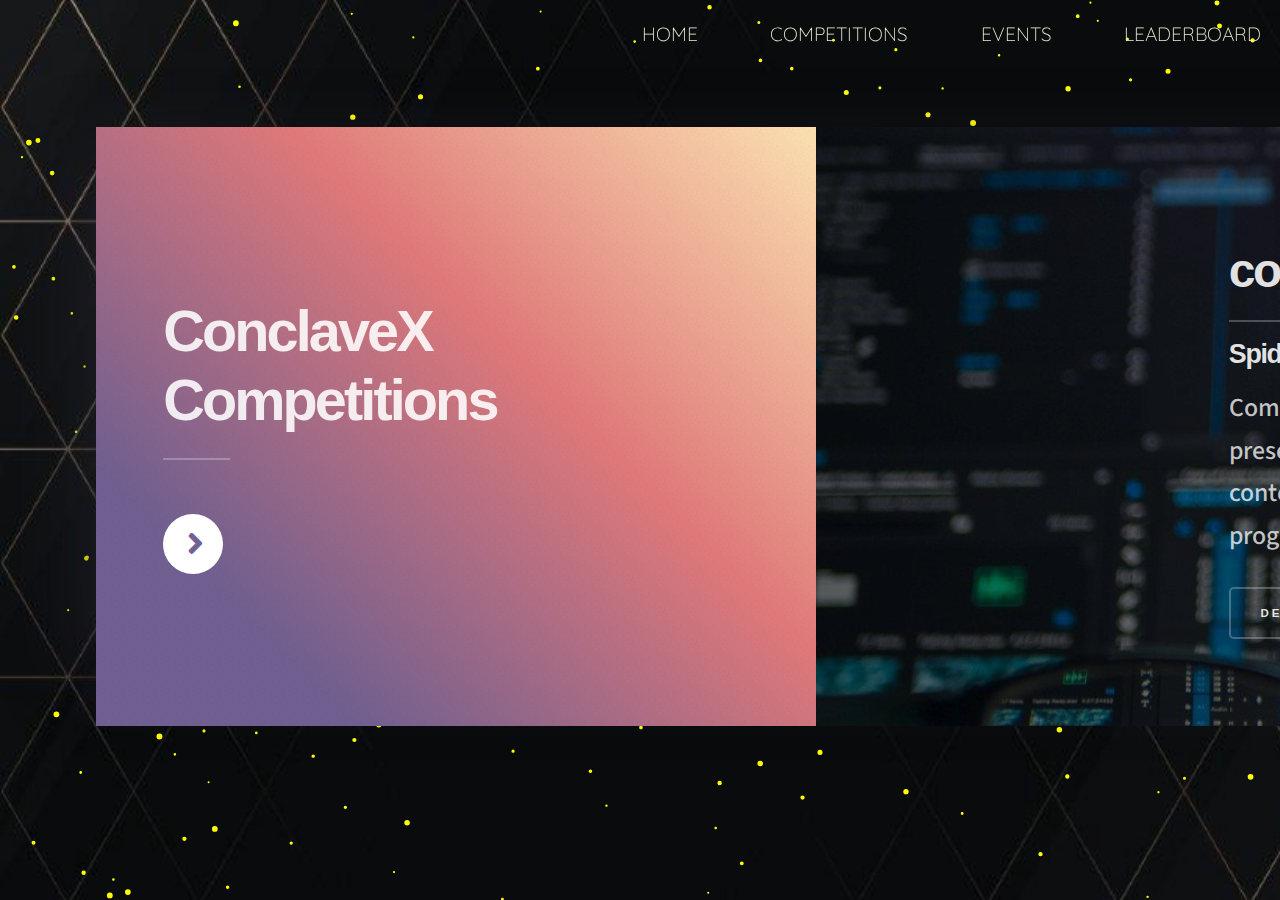
==== commit 344ac2fc: "Description updated for Ideathon in Competitions page" ====
--- a/Events/index.html
+++ b/Events/index.html
@@ -213,9 +213,7 @@
               <p>
                 An opportunity for all innovative thinkers to showcase their
                 problem-solving skills by brainstorming creative solutions to
-                help build a more equal future. A brainstorming session involves
-                people meeting, to discuss, draw out, explain, and write down
-                ideas to solve problems or to create something new.
+                help build a more equal future and #BreakTheBias.
               </p>
               <div class="button-group">
                 <a
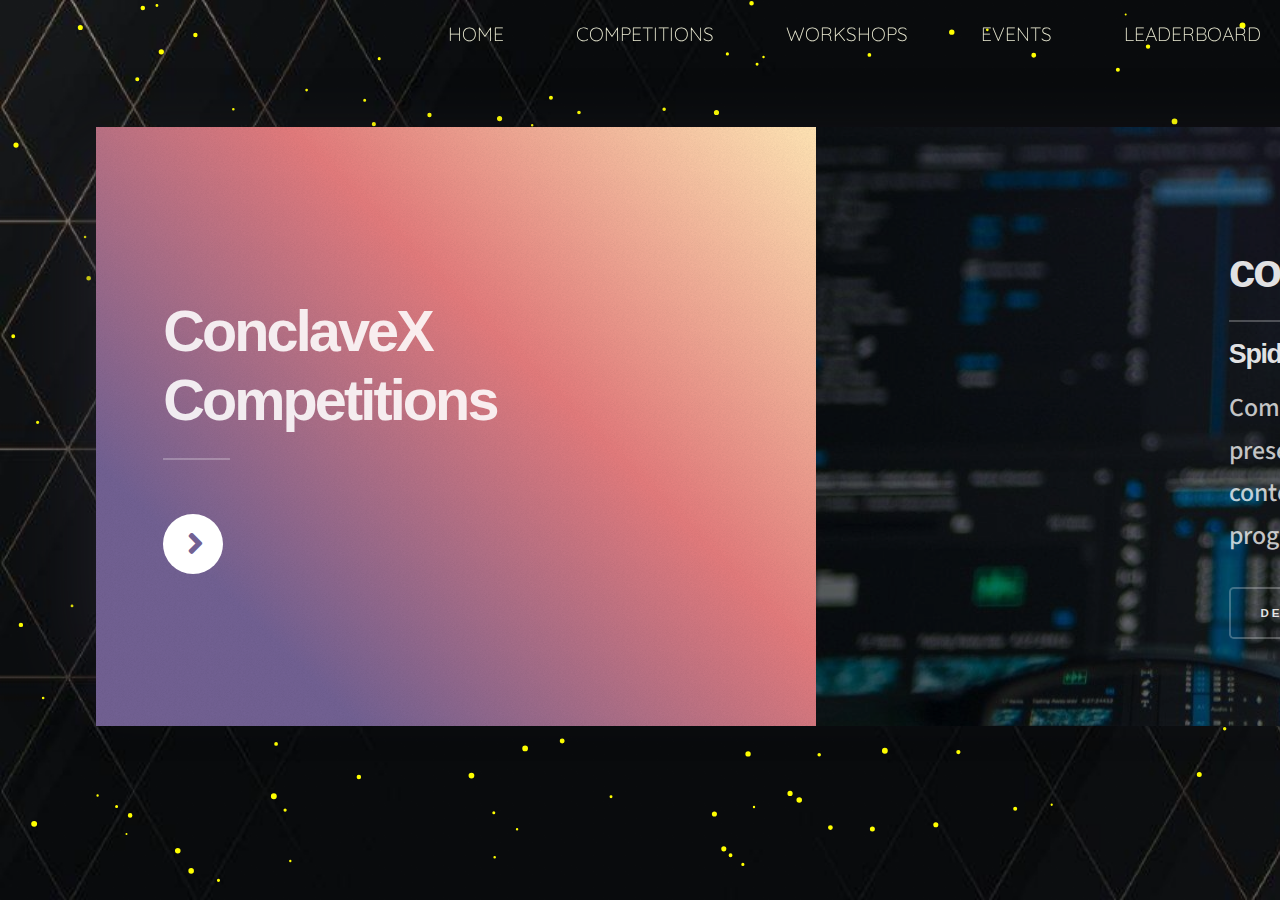
==== commit 6c61e119: "[FEAT]: Workshops page added, Navbar Updated" ====
--- a/Events/index.html
+++ b/Events/index.html
@@ -20,10 +20,13 @@
         <nav class="site-nav">
           <ul>
             <li>
-              <a href="../index.html">Home</a>
+              <a href="../Events/index.html">Home</a>
             </li>
             <li>
               <a href="../Events/index.html">Competitions</a>
+            </li>
+            <li>
+              <a href="../Workshops/index.html">Workshops</a>
             </li>
             <li>
               <a href="../Timeline/index.html">Events</a>
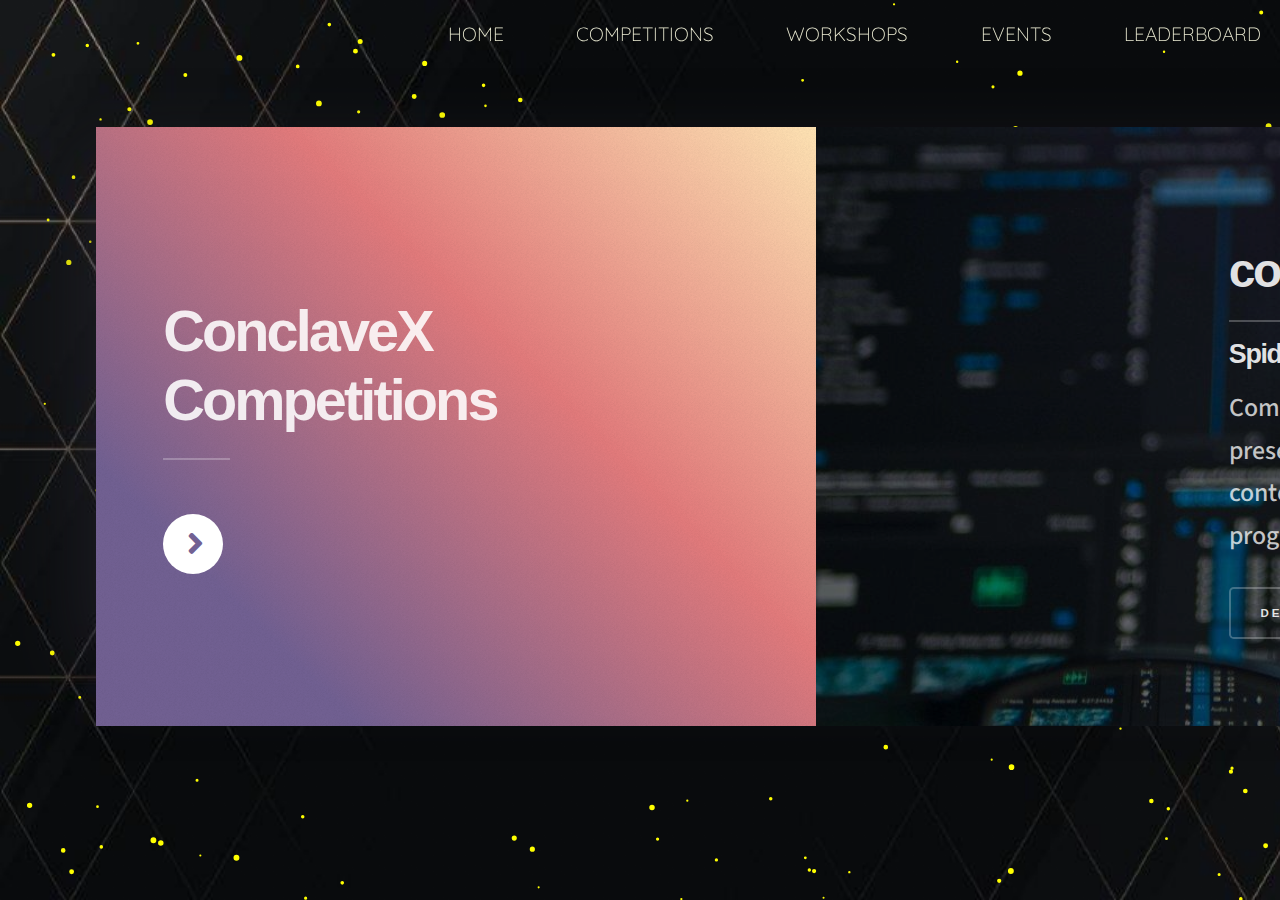
==== commit cbf9ba3e: "[FEAT]: NEW WORKSHOPS ADDED" ====
--- a/Events/index.html
+++ b/Events/index.html
@@ -20,7 +20,7 @@
         <nav class="site-nav">
           <ul>
             <li>
-              <a href="../Events/index.html">Home</a>
+              <a href="../index.html">Home</a>
             </li>
             <li>
               <a href="../Events/index.html">Competitions</a>
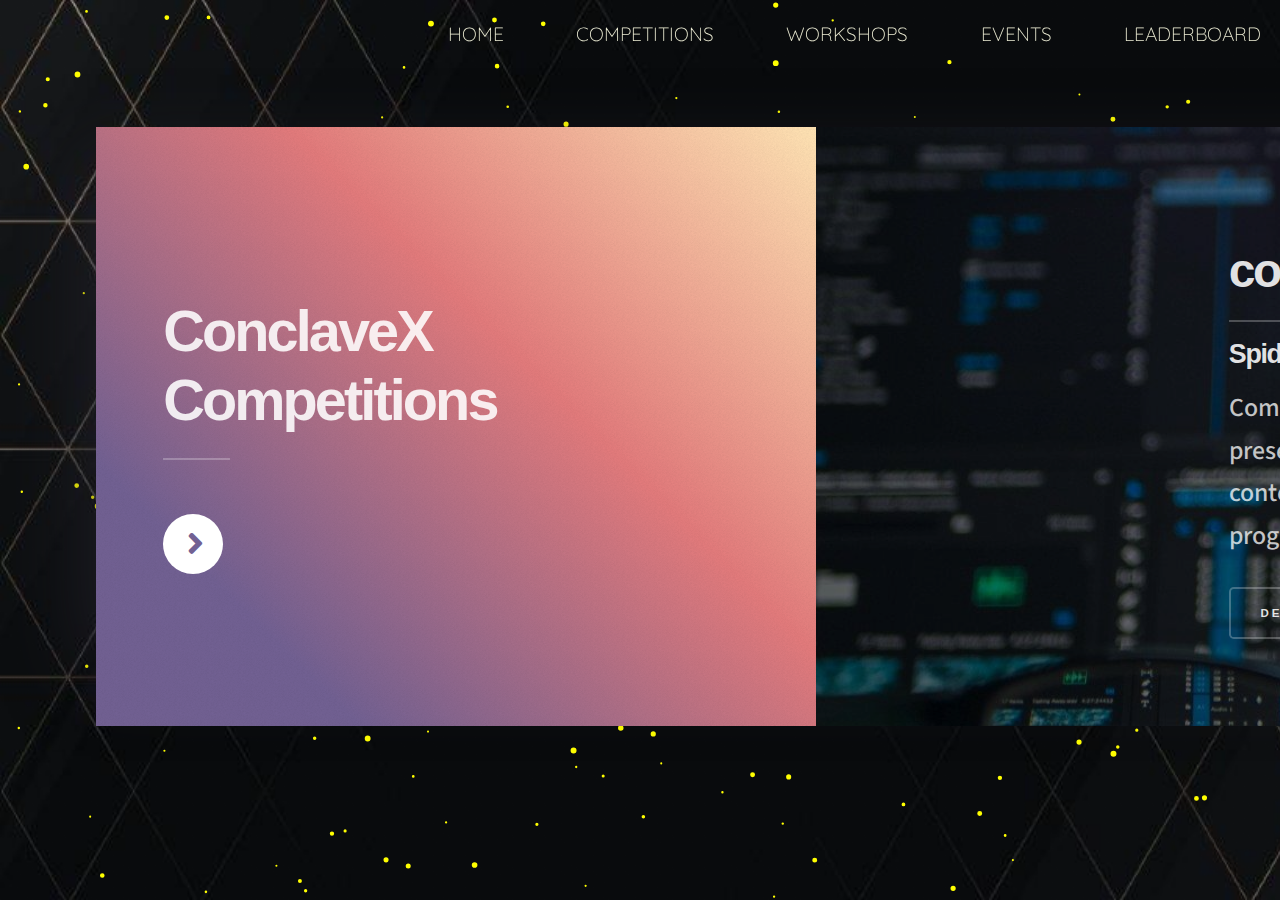
==== commit a3344d33: "Favicon Added to all Pages" ====
--- a/Events/index.html
+++ b/Events/index.html
@@ -11,6 +11,11 @@
     <noscript
       ><link rel="stylesheet" href="assets/css/noscript.css"
     /></noscript>
+    <link
+      rel="icon"
+      type="image/x-icon"
+      href="../assets/css/images/CONCLAVE.png"
+    />
     <link rel="stylesheet" href="./navBar.css" />
     <script src="https://ajax.googleapis.com/ajax/libs/jquery/3.5.1/jquery.min.js"></script>
   </head>
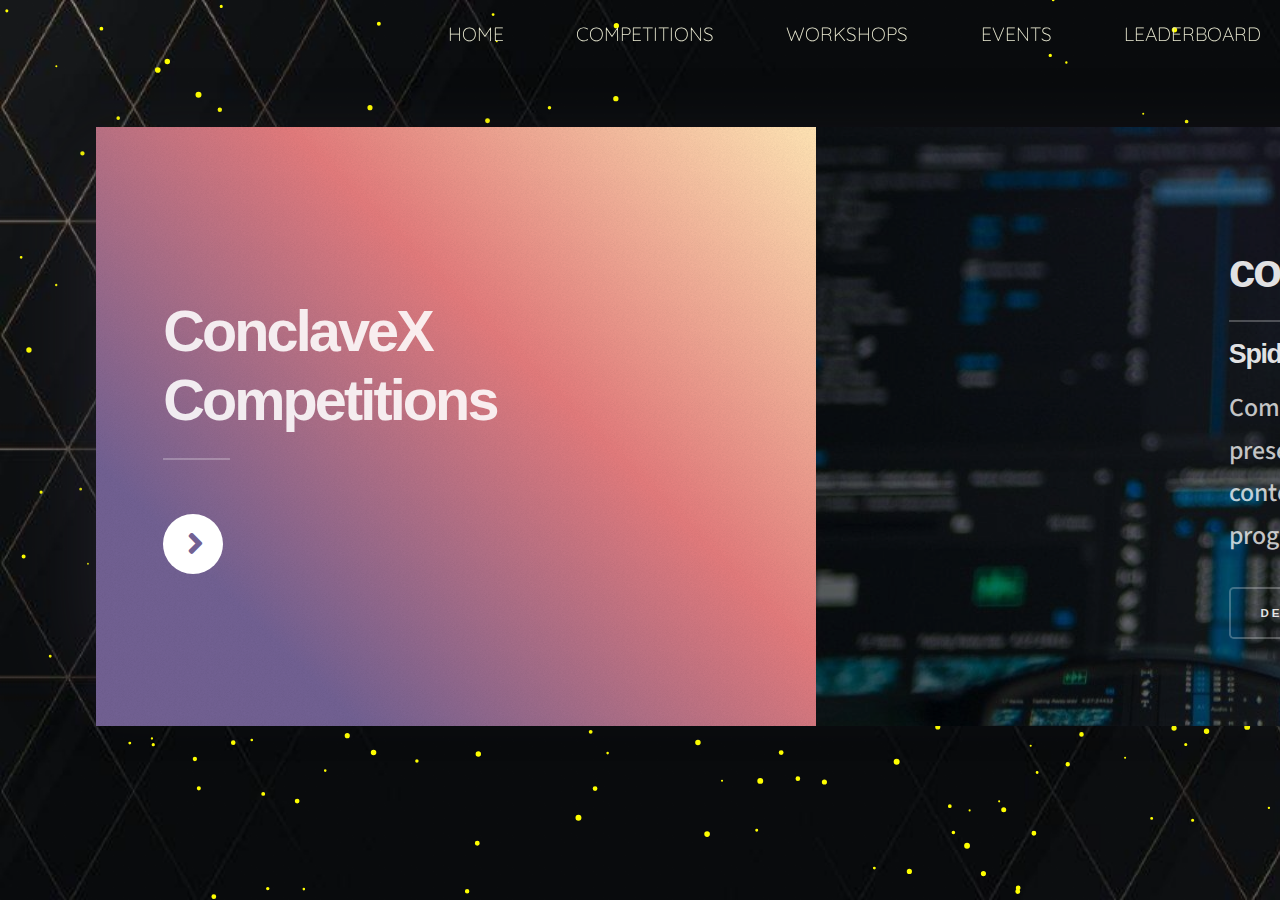
==== commit 6006012c: "removing research dashboard and innovation fair" ====
--- a/Events/index.html
+++ b/Events/index.html
@@ -243,7 +243,7 @@
               <img src="images/image4.jpg" alt="" />
             </div>
           </section>
-
+          <!--
           <section class="panel spotlight medium right" id="first">
             <div class="content span-7">
               <h2 class="major">Research Dashboard</h2>
@@ -324,7 +324,7 @@
             >
               <img src="images/image6.jpg" alt="" />
             </div>
-          </section>
+          </section> -->
 
           <section class="panel spotlight medium right" id="first">
             <div class="content span-7">
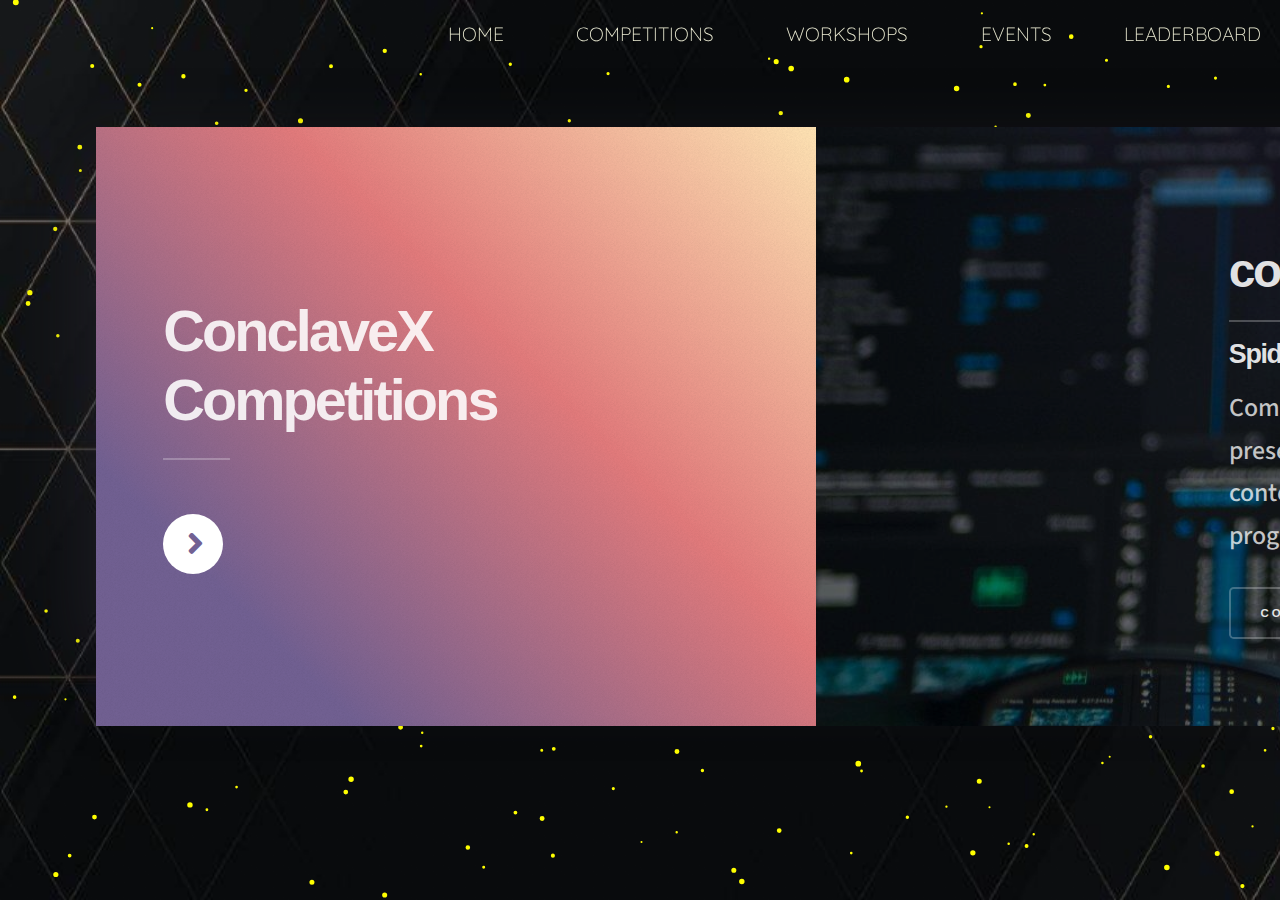
==== commit 26b85cdc: "[FEAT]: Metaverse Button Added, AlgoCup link updated" ====
--- a/Events/index.html
+++ b/Events/index.html
@@ -104,11 +104,8 @@
               </p>
 
               <div class="button-group">
-                <a
-                  href="https://drive.google.com/file/d/1dCBeblw1meexne8WSbhFyc6cxJ0Qz6Mx/preview"
-                  target="_blank"
-                >
-                  <button class="doc-btn">Details</button>
+                <a href="https://www.codechef.com/CNTE2022" target="_blank">
+                  <button class="doc-btn">CodeChef</button>
                 </a>
                 <a href="https://forms.gle/6qBBxHABNHTsDBvBA" target="_blank">
                   <button class="reg-btn">Register</button>
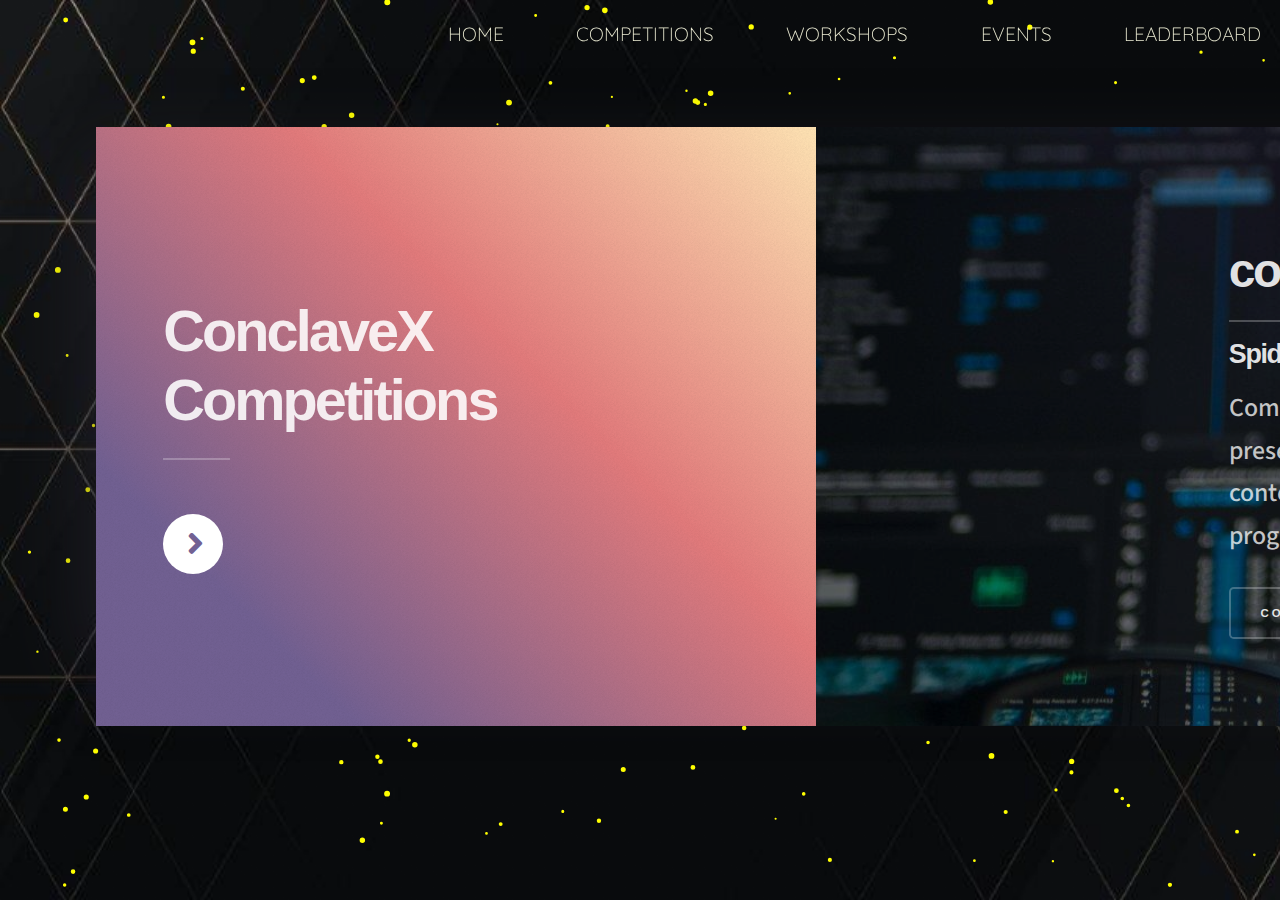
==== commit bb89e74f: "Sponsors Added" ====
--- a/Events/index.html
+++ b/Events/index.html
@@ -14,7 +14,7 @@
     <link
       rel="icon"
       type="image/x-icon"
-      href="../assets/css/images/CONCLAVE.png"
+      href="../assets/css/images/conclavef.png"
     />
     <link rel="stylesheet" href="./navBar.css" />
     <script src="https://ajax.googleapis.com/ajax/libs/jquery/3.5.1/jquery.min.js"></script>
